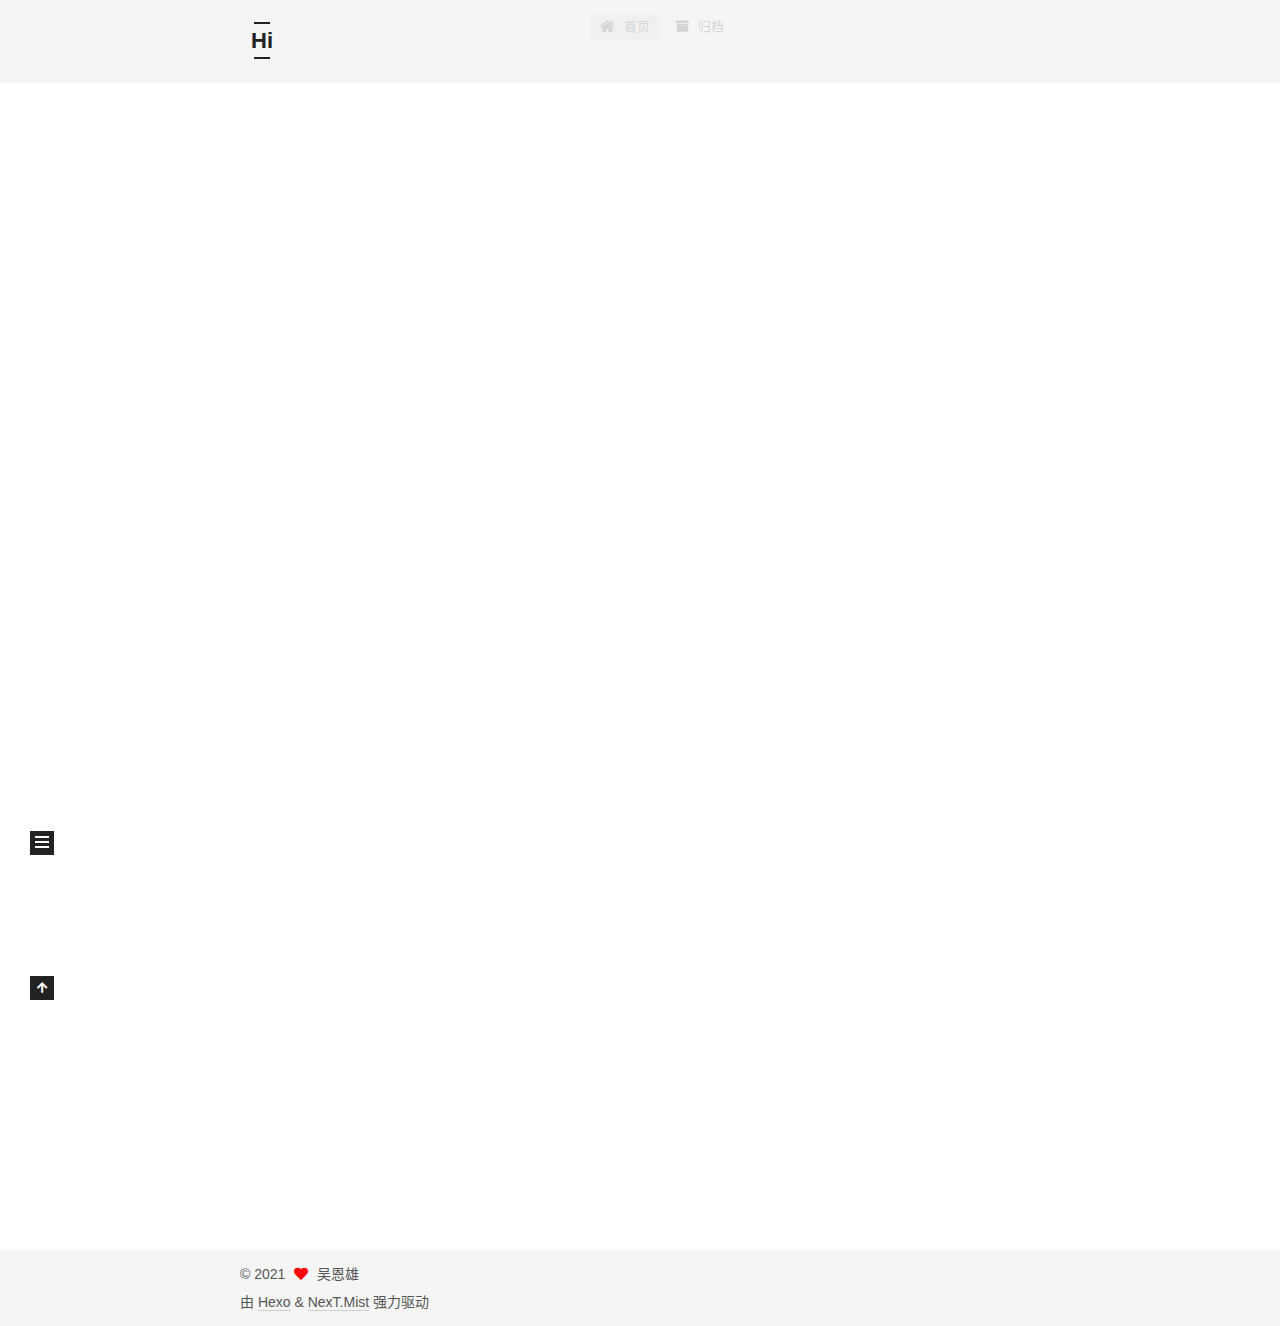
==== index.html @ 66b80289 "Site updated: 2021-07-13 22:13:10" ====
<!DOCTYPE html>
<html lang="zh-CN">
<head>
  <meta charset="UTF-8">
<meta name="viewport" content="width=device-width, initial-scale=1, maximum-scale=2">
<meta name="theme-color" content="#222">
<meta name="generator" content="Hexo 5.4.0">
  <link rel="apple-touch-icon" sizes="180x180" href="/images/apple-touch-icon-next.png">
  <link rel="icon" type="image/png" sizes="32x32" href="/images/favicon-32x32-next.png">
  <link rel="icon" type="image/png" sizes="16x16" href="/images/favicon-16x16-next.png">
  <link rel="mask-icon" href="/images/logo.svg" color="#222">

<link rel="stylesheet" href="/css/main.css">


<link rel="stylesheet" href="/lib/font-awesome/css/all.min.css">

<script id="hexo-configurations">
    var NexT = window.NexT || {};
    var CONFIG = {"hostname":"example.com","root":"/","scheme":"Mist","version":"7.8.0","exturl":false,"sidebar":{"position":"left","display":"post","padding":18,"offset":12,"onmobile":false},"copycode":{"enable":false,"show_result":false,"style":null},"back2top":{"enable":true,"sidebar":false,"scrollpercent":false},"bookmark":{"enable":false,"color":"#222","save":"auto"},"fancybox":false,"mediumzoom":false,"lazyload":false,"pangu":false,"comments":{"style":"tabs","active":null,"storage":true,"lazyload":false,"nav":null},"algolia":{"hits":{"per_page":10},"labels":{"input_placeholder":"Search for Posts","hits_empty":"We didn't find any results for the search: ${query}","hits_stats":"${hits} results found in ${time} ms"}},"localsearch":{"enable":false,"trigger":"auto","top_n_per_article":1,"unescape":false,"preload":false},"motion":{"enable":true,"async":false,"transition":{"post_block":"fadeIn","post_header":"slideDownIn","post_body":"slideDownIn","coll_header":"slideLeftIn","sidebar":"slideUpIn"}}};
  </script>

  <meta name="description" content="不要看得太远">
<meta property="og:type" content="website">
<meta property="og:title" content="Hi">
<meta property="og:url" content="http://example.com/index.html">
<meta property="og:site_name" content="Hi">
<meta property="og:description" content="不要看得太远">
<meta property="og:locale" content="zh_CN">
<meta property="article:author" content="吴恩雄">
<meta name="twitter:card" content="summary">

<link rel="canonical" href="http://example.com/">


<script id="page-configurations">
  // https://hexo.io/docs/variables.html
  CONFIG.page = {
    sidebar: "",
    isHome : true,
    isPost : false,
    lang   : 'zh-CN'
  };
</script>

  <title>Hi</title>
  






  <noscript>
  <style>
  .use-motion .brand,
  .use-motion .menu-item,
  .sidebar-inner,
  .use-motion .post-block,
  .use-motion .pagination,
  .use-motion .comments,
  .use-motion .post-header,
  .use-motion .post-body,
  .use-motion .collection-header { opacity: initial; }

  .use-motion .site-title,
  .use-motion .site-subtitle {
    opacity: initial;
    top: initial;
  }

  .use-motion .logo-line-before i { left: initial; }
  .use-motion .logo-line-after i { right: initial; }
  </style>
</noscript>

</head>

<body itemscope itemtype="http://schema.org/WebPage">
  <div class="container use-motion">
    <div class="headband"></div>

    <header class="header" itemscope itemtype="http://schema.org/WPHeader">
      <div class="header-inner"><div class="site-brand-container">
  <div class="site-nav-toggle">
    <div class="toggle" aria-label="切换导航栏">
      <span class="toggle-line toggle-line-first"></span>
      <span class="toggle-line toggle-line-middle"></span>
      <span class="toggle-line toggle-line-last"></span>
    </div>
  </div>

  <div class="site-meta">

    <a href="/" class="brand" rel="start">
      <span class="logo-line-before"><i></i></span>
      <h1 class="site-title">Hi</h1>
      <span class="logo-line-after"><i></i></span>
    </a>
  </div>

  <div class="site-nav-right">
    <div class="toggle popup-trigger">
    </div>
  </div>
</div>




<nav class="site-nav">
  <ul id="menu" class="main-menu menu">
        <li class="menu-item menu-item-home">

    <a href="/" rel="section"><i class="fa fa-home fa-fw"></i>首页</a>

  </li>
        <li class="menu-item menu-item-archives">

    <a href="/archives/" rel="section"><i class="fa fa-archive fa-fw"></i>归档</a>

  </li>
  </ul>
</nav>




</div>
    </header>

    
  <div class="back-to-top">
    <i class="fa fa-arrow-up"></i>
    <span>0%</span>
  </div>


    <main class="main">
      <div class="main-inner">
        <div class="content-wrap">
          

          <div class="content index posts-expand">
            
      
  
  
  <article itemscope itemtype="http://schema.org/Article" class="post-block" lang="zh-CN">
    <link itemprop="mainEntityOfPage" href="http://example.com/2021/07/13/hello-world/">

    <span hidden itemprop="author" itemscope itemtype="http://schema.org/Person">
      <meta itemprop="image" content="/images/avatar.gif">
      <meta itemprop="name" content="吴恩雄">
      <meta itemprop="description" content="不要看得太远">
    </span>

    <span hidden itemprop="publisher" itemscope itemtype="http://schema.org/Organization">
      <meta itemprop="name" content="Hi">
    </span>
      <header class="post-header">
        <h2 class="post-title" itemprop="name headline">
          
            <a href="/2021/07/13/hello-world/" class="post-title-link" itemprop="url">Hello World</a>
        </h2>

        <div class="post-meta">
            <span class="post-meta-item">
              <span class="post-meta-item-icon">
                <i class="far fa-calendar"></i>
              </span>
              <span class="post-meta-item-text">发表于</span>

              <time title="创建时间：2021-07-13 20:08:21" itemprop="dateCreated datePublished" datetime="2021-07-13T20:08:21+08:00">2021-07-13</time>
            </span>

          

        </div>
      </header>

    
    
    
    <div class="post-body" itemprop="articleBody">

      
          <p>Welcome to <a target="_blank" rel="noopener" href="https://hexo.io/">Hexo</a>! This is your very first post. Check <a target="_blank" rel="noopener" href="https://hexo.io/docs/">documentation</a> for more info. If you get any problems when using Hexo, you can find the answer in <a target="_blank" rel="noopener" href="https://hexo.io/docs/troubleshooting.html">troubleshooting</a> or you can ask me on <a target="_blank" rel="noopener" href="https://github.com/hexojs/hexo/issues">GitHub</a>.</p>
<h2 id="Quick-Start"><a href="#Quick-Start" class="headerlink" title="Quick Start"></a>Quick Start</h2><h3 id="Create-a-new-post"><a href="#Create-a-new-post" class="headerlink" title="Create a new post"></a>Create a new post</h3><figure class="highlight bash"><table><tr><td class="gutter"><pre><span class="line">1</span><br></pre></td><td class="code"><pre><span class="line">$ hexo new <span class="string">&quot;My New Post&quot;</span></span><br></pre></td></tr></table></figure>

<p>More info: <a target="_blank" rel="noopener" href="https://hexo.io/docs/writing.html">Writing</a></p>
<h3 id="Run-server"><a href="#Run-server" class="headerlink" title="Run server"></a>Run server</h3><figure class="highlight bash"><table><tr><td class="gutter"><pre><span class="line">1</span><br></pre></td><td class="code"><pre><span class="line">$ hexo server</span><br></pre></td></tr></table></figure>

<p>More info: <a target="_blank" rel="noopener" href="https://hexo.io/docs/server.html">Server</a></p>
<h3 id="Generate-static-files"><a href="#Generate-static-files" class="headerlink" title="Generate static files"></a>Generate static files</h3><figure class="highlight bash"><table><tr><td class="gutter"><pre><span class="line">1</span><br></pre></td><td class="code"><pre><span class="line">$ hexo generate</span><br></pre></td></tr></table></figure>

<p>More info: <a target="_blank" rel="noopener" href="https://hexo.io/docs/generating.html">Generating</a></p>
<h3 id="Deploy-to-remote-sites"><a href="#Deploy-to-remote-sites" class="headerlink" title="Deploy to remote sites"></a>Deploy to remote sites</h3><figure class="highlight bash"><table><tr><td class="gutter"><pre><span class="line">1</span><br></pre></td><td class="code"><pre><span class="line">$ hexo deploy</span><br></pre></td></tr></table></figure>

<p>More info: <a target="_blank" rel="noopener" href="https://hexo.io/docs/one-command-deployment.html">Deployment</a></p>

      
    </div>

    
    
    
      <footer class="post-footer">
        <div class="post-eof"></div>
      </footer>
  </article>
  
  
  


  



          </div>
          

<script>
  window.addEventListener('tabs:register', () => {
    let { activeClass } = CONFIG.comments;
    if (CONFIG.comments.storage) {
      activeClass = localStorage.getItem('comments_active') || activeClass;
    }
    if (activeClass) {
      let activeTab = document.querySelector(`a[href="#comment-${activeClass}"]`);
      if (activeTab) {
        activeTab.click();
      }
    }
  });
  if (CONFIG.comments.storage) {
    window.addEventListener('tabs:click', event => {
      if (!event.target.matches('.tabs-comment .tab-content .tab-pane')) return;
      let commentClass = event.target.classList[1];
      localStorage.setItem('comments_active', commentClass);
    });
  }
</script>

        </div>
          
  
  <div class="toggle sidebar-toggle">
    <span class="toggle-line toggle-line-first"></span>
    <span class="toggle-line toggle-line-middle"></span>
    <span class="toggle-line toggle-line-last"></span>
  </div>

  <aside class="sidebar">
    <div class="sidebar-inner">

      <ul class="sidebar-nav motion-element">
        <li class="sidebar-nav-toc">
          文章目录
        </li>
        <li class="sidebar-nav-overview">
          站点概览
        </li>
      </ul>

      <!--noindex-->
      <div class="post-toc-wrap sidebar-panel">
      </div>
      <!--/noindex-->

      <div class="site-overview-wrap sidebar-panel">
        <div class="site-author motion-element" itemprop="author" itemscope itemtype="http://schema.org/Person">
  <p class="site-author-name" itemprop="name">吴恩雄</p>
  <div class="site-description" itemprop="description">不要看得太远</div>
</div>
<div class="site-state-wrap motion-element">
  <nav class="site-state">
      <div class="site-state-item site-state-posts">
          <a href="/archives/">
        
          <span class="site-state-item-count">1</span>
          <span class="site-state-item-name">日志</span>
        </a>
      </div>
  </nav>
</div>



      </div>

    </div>
  </aside>
  <div id="sidebar-dimmer"></div>


      </div>
    </main>

    <footer class="footer">
      <div class="footer-inner">
        

        

<div class="copyright">
  
  &copy; 
  <span itemprop="copyrightYear">2021</span>
  <span class="with-love">
    <i class="fa fa-heart"></i>
  </span>
  <span class="author" itemprop="copyrightHolder">吴恩雄</span>
</div>
  <div class="powered-by">由 <a href="https://hexo.io/" class="theme-link" rel="noopener" target="_blank">Hexo</a> & <a href="https://mist.theme-next.org/" class="theme-link" rel="noopener" target="_blank">NexT.Mist</a> 强力驱动
  </div>

        








      </div>
    </footer>
  </div>

  
  <script src="/lib/anime.min.js"></script>
  <script src="/lib/velocity/velocity.min.js"></script>
  <script src="/lib/velocity/velocity.ui.min.js"></script>

<script src="/js/utils.js"></script>

<script src="/js/motion.js"></script>


<script src="/js/schemes/muse.js"></script>


<script src="/js/next-boot.js"></script>




  















  

  

</body>
</html>
---- css/main.css ----
:root {
  --body-bg-color: #fff;
  --content-bg-color: #f5f5f5;
  --card-bg-color: #f5f5f5;
  --text-color: #555;
  --blockquote-color: #666;
  --link-color: #555;
  --link-hover-color: #222;
  --brand-color: #222;
  --brand-hover-color: #222;
  --table-row-odd-bg-color: #f9f9f9;
  --table-row-hover-bg-color: #f5f5f5;
  --menu-item-bg-color: #ddd;
  --btn-default-bg: transparent;
  --btn-default-color: var(--link-color);
  --btn-default-border-color: var(--link-color);
  --btn-default-hover-bg: transparent;
  --btn-default-hover-color: var(--link-hover-color);
  --btn-default-hover-border-color: var(--link-hover-color);
}
html {
  line-height: 1.15; /* 1 */
  -webkit-text-size-adjust: 100%; /* 2 */
}
body {
  margin: 0;
}
main {
  display: block;
}
h1 {
  font-size: 2em;
  margin: 0.67em 0;
}
hr {
  box-sizing: content-box; /* 1 */
  height: 0; /* 1 */
  overflow: visible; /* 2 */
}
pre {
  font-family: monospace, monospace; /* 1 */
  font-size: 1em; /* 2 */
}
a {
  background: transparent;
}
abbr[title] {
  border-bottom: none; /* 1 */
  text-decoration: underline; /* 2 */
  text-decoration: underline dotted; /* 2 */
}
b,
strong {
  font-weight: bolder;
}
code,
kbd,
samp {
  font-family: monospace, monospace; /* 1 */
  font-size: 1em; /* 2 */
}
small {
  font-size: 80%;
}
sub,
sup {
  font-size: 75%;
  line-height: 0;
  position: relative;
  vertical-align: baseline;
}
sub {
  bottom: -0.25em;
}
sup {
  top: -0.5em;
}
img {
  border-style: none;
}
button,
input,
optgroup,
select,
textarea {
  font-family: inherit; /* 1 */
  font-size: 100%; /* 1 */
  line-height: 1.15; /* 1 */
  margin: 0; /* 2 */
}
button,
input {
/* 1 */
  overflow: visible;
}
button,
select {
/* 1 */
  text-transform: none;
}
button,
[type='button'],
[type='reset'],
[type='submit'] {
  -webkit-appearance: button;
}
button::-moz-focus-inner,
[type='button']::-moz-focus-inner,
[type='reset']::-moz-focus-inner,
[type='submit']::-moz-focus-inner {
  border-style: none;
  padding: 0;
}
button:-moz-focusring,
[type='button']:-moz-focusring,
[type='reset']:-moz-focusring,
[type='submit']:-moz-focusring {
  outline: 1px dotted ButtonText;
}
fieldset {
  padding: 0.35em 0.75em 0.625em;
}
legend {
  box-sizing: border-box; /* 1 */
  color: inherit; /* 2 */
  display: table; /* 1 */
  max-width: 100%; /* 1 */
  padding: 0; /* 3 */
  white-space: normal; /* 1 */
}
progress {
  vertical-align: baseline;
}
textarea {
  overflow: auto;
}
[type='checkbox'],
[type='radio'] {
  box-sizing: border-box; /* 1 */
  padding: 0; /* 2 */
}
[type='number']::-webkit-inner-spin-button,
[type='number']::-webkit-outer-spin-button {
  height: auto;
}
[type='search'] {
  outline-offset: -2px; /* 2 */
  -webkit-appearance: textfield; /* 1 */
}
[type='search']::-webkit-search-decoration {
  -webkit-appearance: none;
}
::-webkit-file-upload-button {
  font: inherit; /* 2 */
  -webkit-appearance: button; /* 1 */
}
details {
  display: block;
}
summary {
  display: list-item;
}
template {
  display: none;
}
[hidden] {
  display: none;
}
::selection {
  background: #262a30;
  color: #eee;
}
html,
body {
  height: 100%;
}
body {
  background: var(--body-bg-color);
  color: var(--text-color);
  font-family: 'Lato', "PingFang SC", "Microsoft YaHei", sans-serif;
  font-size: 1em;
  line-height: 2;
}
@media (max-width: 991px) {
  body {
    padding-left: 0 !important;
    padding-right: 0 !important;
  }
}
h1,
h2,
h3,
h4,
h5,
h6 {
  font-family: 'Lato', "PingFang SC", "Microsoft YaHei", sans-serif;
  font-weight: bold;
  line-height: 1.5;
  margin: 20px 0 15px;
}
h1 {
  font-size: 1.5em;
}
h2 {
  font-size: 1.375em;
}
h3 {
  font-size: 1.25em;
}
h4 {
  font-size: 1.125em;
}
h5 {
  font-size: 1em;
}
h6 {
  font-size: 0.875em;
}
p {
  margin: 0 0 20px 0;
}
a,
span.exturl {
  border-bottom: 1px solid #ccc;
  color: var(--link-color);
  outline: 0;
  text-decoration: none;
  overflow-wrap: break-word;
  word-wrap: break-word;
  cursor: pointer;
}
a:hover,
span.exturl:hover {
  border-bottom-color: var(--link-hover-color);
  color: var(--link-hover-color);
}
iframe,
img,
video {
  display: block;
  margin-left: auto;
  margin-right: auto;
  max-width: 100%;
}
hr {
  background-image: repeating-linear-gradient(-45deg, #ddd, #ddd 4px, transparent 4px, transparent 8px);
  border: 0;
  height: 3px;
  margin: 40px 0;
}
blockquote {
  border-left: 4px solid #ddd;
  color: var(--blockquote-color);
  margin: 0;
  padding: 0 15px;
}
blockquote cite::before {
  content: '-';
  padding: 0 5px;
}
dt {
  font-weight: bold;
}
dd {
  margin: 0;
  padding: 0;
}
kbd {
  background-color: #f5f5f5;
  background-image: linear-gradient(#eee, #fff, #eee);
  border: 1px solid #ccc;
  border-radius: 0.2em;
  box-shadow: 0.1em 0.1em 0.2em rgba(0,0,0,0.1);
  color: #555;
  font-family: inherit;
  padding: 0.1em 0.3em;
  white-space: nowrap;
}
.table-container {
  overflow: auto;
}
table {
  border-collapse: collapse;
  border-spacing: 0;
  font-size: 0.875em;
  margin: 0 0 20px 0;
  width: 100%;
}
tbody tr:nth-of-type(odd) {
  background: var(--table-row-odd-bg-color);
}
tbody tr:hover {
  background: var(--table-row-hover-bg-color);
}
caption,
th,
td {
  font-weight: normal;
  padding: 8px;
  vertical-align: middle;
}
th,
td {
  border: 1px solid #ddd;
  border-bottom: 3px solid #ddd;
}
th {
  font-weight: 700;
  padding-bottom: 10px;
}
td {
  border-bottom-width: 1px;
}
.btn {
  background: var(--btn-default-bg);
  border: 2px solid var(--btn-default-border-color);
  border-radius: 0;
  color: var(--btn-default-color);
  display: inline-block;
  font-size: 0.875em;
  line-height: 2;
  padding: 0 20px;
  text-decoration: none;
  transition-property: background-color;
  transition-delay: 0s;
  transition-duration: 0.2s;
  transition-timing-function: ease-in-out;
}
.btn:hover {
  background: var(--btn-default-hover-bg);
  border-color: var(--btn-default-hover-border-color);
  color: var(--btn-default-hover-color);
}
.btn + .btn {
  margin: 0 0 8px 8px;
}
.btn .fa-fw {
  text-align: left;
  width: 1.285714285714286em;
}
.toggle {
  line-height: 0;
}
.toggle .toggle-line {
  background: #fff;
  display: inline-block;
  height: 2px;
  left: 0;
  position: relative;
  top: 0;
  transition: all 0.4s;
  vertical-align: top;
  width: 100%;
}
.toggle .toggle-line:not(:first-child) {
  margin-top: 3px;
}
.toggle.toggle-arrow .toggle-line-first {
  left: 50%;
  top: 2px;
  transform: rotate(45deg);
  width: 50%;
}
.toggle.toggle-arrow .toggle-line-middle {
  left: 2px;
  width: 90%;
}
.toggle.toggle-arrow .toggle-line-last {
  left: 50%;
  top: -2px;
  transform: rotate(-45deg);
  width: 50%;
}
.toggle.toggle-close .toggle-line-first {
  transform: rotate(-45deg);
  top: 5px;
}
.toggle.toggle-close .toggle-line-middle {
  opacity: 0;
}
.toggle.toggle-close .toggle-line-last {
  transform: rotate(45deg);
  top: -5px;
}
.highlight,
pre {
  background: #f7f7f7;
  color: #4d4d4c;
  line-height: 1.6;
  margin: 0 auto 20px;
}
pre,
code {
  font-family: consolas, Menlo, monospace, "PingFang SC", "Microsoft YaHei";
}
code {
  background: #eee;
  border-radius: 3px;
  color: #555;
  padding: 2px 4px;
  overflow-wrap: break-word;
  word-wrap: break-word;
}
.highlight *::selection {
  background: #d6d6d6;
}
.highlight pre {
  border: 0;
  margin: 0;
  padding: 10px 0;
}
.highlight table {
  border: 0;
  margin: 0;
  width: auto;
}
.highlight td {
  border: 0;
  padding: 0;
}
.highlight figcaption {
  background: #eff2f3;
  color: #4d4d4c;
  display: flex;
  font-size: 0.875em;
  justify-content: space-between;
  line-height: 1.2;
  padding: 0.5em;
}
.highlight figcaption a {
  color: #4d4d4c;
}
.highlight figcaption a:hover {
  border-bottom-color: #4d4d4c;
}
.highlight .gutter {
  -moz-user-select: none;
  -ms-user-select: none;
  -webkit-user-select: none;
  user-select: none;
}
.highlight .gutter pre {
  background: #eff2f3;
  color: #869194;
  padding-left: 10px;
  padding-right: 10px;
  text-align: right;
}
.highlight .code pre {
  background: #f7f7f7;
  padding-left: 10px;
  width: 100%;
}
.gist table {
  width: auto;
}
.gist table td {
  border: 0;
}
pre {
  overflow: auto;
  padding: 10px;
}
pre code {
  background: none;
  color: #4d4d4c;
  font-size: 0.875em;
  padding: 0;
  text-shadow: none;
}
pre .deletion {
  background: #fdd;
}
pre .addition {
  background: #dfd;
}
pre .meta {
  color: #eab700;
  -moz-user-select: none;
  -ms-user-select: none;
  -webkit-user-select: none;
  user-select: none;
}
pre .comment {
  color: #8e908c;
}
pre .variable,
pre .attribute,
pre .tag,
pre .name,
pre .regexp,
pre .ruby .constant,
pre .xml .tag .title,
pre .xml .pi,
pre .xml .doctype,
pre .html .doctype,
pre .css .id,
pre .css .class,
pre .css .pseudo {
  color: #c82829;
}
pre .number,
pre .preprocessor,
pre .built_in,
pre .builtin-name,
pre .literal,
pre .params,
pre .constant,
pre .command {
  color: #f5871f;
}
pre .ruby .class .title,
pre .css .rules .attribute,
pre .string,
pre .symbol,
pre .value,
pre .inheritance,
pre .header,
pre .ruby .symbol,
pre .xml .cdata,
pre .special,
pre .formula {
  color: #718c00;
}
pre .title,
pre .css .hexcolor {
  color: #3e999f;
}
pre .function,
pre .python .decorator,
pre .python .title,
pre .ruby .function .title,
pre .ruby .title .keyword,
pre .perl .sub,
pre .javascript .title,
pre .coffeescript .title {
  color: #4271ae;
}
pre .keyword,
pre .javascript .function {
  color: #8959a8;
}
.blockquote-center {
  border-left: none;
  margin: 40px 0;
  padding: 0;
  position: relative;
  text-align: center;
}
.blockquote-center .fa {
  display: block;
  opacity: 0.6;
  position: absolute;
  width: 100%;
}
.blockquote-center .fa-quote-left {
  border-top: 1px solid #ccc;
  text-align: left;
  top: -20px;
}
.blockquote-center .fa-quote-right {
  border-bottom: 1px solid #ccc;
  text-align: right;
  bottom: -20px;
}
.blockquote-center p,
.blockquote-center div {
  text-align: center;
}
.post-body .group-picture img {
  margin: 0 auto;
  padding: 0 3px;
}
.group-picture-row {
  margin-bottom: 6px;
  overflow: hidden;
}
.group-picture-column {
  float: left;
  margin-bottom: 10px;
}
.post-body .label {
  color: #555;
  display: inline;
  padding: 0 2px;
}
.post-body .label.default {
  background: #f0f0f0;
}
.post-body .label.primary {
  background: #efe6f7;
}
.post-body .label.info {
  background: #e5f2f8;
}
.post-body .label.success {
  background: #e7f4e9;
}
.post-body .label.warning {
  background: #fcf6e1;
}
.post-body .label.danger {
  background: #fae8eb;
}
.post-body .tabs {
  margin-bottom: 20px;
}
.post-body .tabs,
.tabs-comment {
  display: block;
  padding-top: 10px;
  position: relative;
}
.post-body .tabs ul.nav-tabs,
.tabs-comment ul.nav-tabs {
  display: flex;
  flex-wrap: wrap;
  margin: 0;
  margin-bottom: -1px;
  padding: 0;
}
@media (max-width: 413px) {
  .post-body .tabs ul.nav-tabs,
  .tabs-comment ul.nav-tabs {
    display: block;
    margin-bottom: 5px;
  }
}
.post-body .tabs ul.nav-tabs li.tab,
.tabs-comment ul.nav-tabs li.tab {
  border-bottom: 1px solid #ddd;
  border-left: 1px solid transparent;
  border-right: 1px solid transparent;
  border-top: 3px solid transparent;
  flex-grow: 1;
  list-style-type: none;
  border-radius: 0 0 0 0;
}
@media (max-width: 413px) {
  .post-body .tabs ul.nav-tabs li.tab,
  .tabs-comment ul.nav-tabs li.tab {
    border-bottom: 1px solid transparent;
    border-left: 3px solid transparent;
    border-right: 1px solid transparent;
    border-top: 1px solid transparent;
  }
}
@media (max-width: 413px) {
  .post-body .tabs ul.nav-tabs li.tab,
  .tabs-comment ul.nav-tabs li.tab {
    border-radius: 0;
  }
}
.post-body .tabs ul.nav-tabs li.tab a,
.tabs-comment ul.nav-tabs li.tab a {
  border-bottom: initial;
  display: block;
  line-height: 1.8;
  outline: 0;
  padding: 0.25em 0.75em;
  text-align: center;
  transition-delay: 0s;
  transition-duration: 0.2s;
  transition-timing-function: ease-out;
}
.post-body .tabs ul.nav-tabs li.tab a i,
.tabs-comment ul.nav-tabs li.tab a i {
  width: 1.285714285714286em;
}
.post-body .tabs ul.nav-tabs li.tab.active,
.tabs-comment ul.nav-tabs li.tab.active {
  border-bottom: 1px solid transparent;
  border-left: 1px solid #ddd;
  border-right: 1px solid #ddd;
  border-top: 3px solid #fc6423;
}
@media (max-width: 413px) {
  .post-body .tabs ul.nav-tabs li.tab.active,
  .tabs-comment ul.nav-tabs li.tab.active {
    border-bottom: 1px solid #ddd;
    border-left: 3px solid #fc6423;
    border-right: 1px solid #ddd;
    border-top: 1px solid #ddd;
  }
}
.post-body .tabs ul.nav-tabs li.tab.active a,
.tabs-comment ul.nav-tabs li.tab.active a {
  color: var(--link-color);
  cursor: default;
}
.post-body .tabs .tab-content .tab-pane,
.tabs-comment .tab-content .tab-pane {
  border: 1px solid #ddd;
  border-top: 0;
  padding: 20px 20px 0 20px;
  border-radius: 0;
}
.post-body .tabs .tab-content .tab-pane:not(.active),
.tabs-comment .tab-content .tab-pane:not(.active) {
  display: none;
}
.post-body .tabs .tab-content .tab-pane.active,
.tabs-comment .tab-content .tab-pane.active {
  display: block;
}
.post-body .tabs .tab-content .tab-pane.active:nth-of-type(1),
.tabs-comment .tab-content .tab-pane.active:nth-of-type(1) {
  border-radius: 0 0 0 0;
}
@media (max-width: 413px) {
  .post-body .tabs .tab-content .tab-pane.active:nth-of-type(1),
  .tabs-comment .tab-content .tab-pane.active:nth-of-type(1) {
    border-radius: 0;
  }
}
.post-body .note {
  border-radius: 3px;
  margin-bottom: 20px;
  padding: 1em;
  position: relative;
  border: 1px solid #eee;
  border-left-width: 5px;
}
.post-body .note h2,
.post-body .note h3,
.post-body .note h4,
.post-body .note h5,
.post-body .note h6 {
  margin-top: 0;
  border-bottom: initial;
  margin-bottom: 0;
  padding-top: 0;
}
.post-body .note p:first-child,
.post-body .note ul:first-child,
.post-body .note ol:first-child,
.post-body .note table:first-child,
.post-body .note pre:first-child,
.post-body .note blockquote:first-child,
.post-body .note img:first-child {
  margin-top: 0;
}
.post-body .note p:last-child,
.post-body .note ul:last-child,
.post-body .note ol:last-child,
.post-body .note table:last-child,
.post-body .note pre:last-child,
.post-body .note blockquote:last-child,
.post-body .note img:last-child {
  margin-bottom: 0;
}
.post-body .note.default {
  border-left-color: #777;
}
.post-body .note.default h2,
.post-body .note.default h3,
.post-body .note.default h4,
.post-body .note.default h5,
.post-body .note.default h6 {
  color: #777;
}
.post-body .note.primary {
  border-left-color: #6f42c1;
}
.post-body .note.primary h2,
.post-body .note.primary h3,
.post-body .note.primary h4,
.post-body .note.primary h5,
.post-body .note.primary h6 {
  color: #6f42c1;
}
.post-body .note.info {
  border-left-color: #428bca;
}
.post-body .note.info h2,
.post-body .note.info h3,
.post-body .note.info h4,
.post-body .note.info h5,
.post-body .note.info h6 {
  color: #428bca;
}
.post-body .note.success {
  border-left-color: #5cb85c;
}
.post-body .note.success h2,
.post-body .note.success h3,
.post-body .note.success h4,
.post-body .note.success h5,
.post-body .note.success h6 {
  color: #5cb85c;
}
.post-body .note.warning {
  border-left-color: #f0ad4e;
}
.post-body .note.warning h2,
.post-body .note.warning h3,
.post-body .note.warning h4,
.post-body .note.warning h5,
.post-body .note.warning h6 {
  color: #f0ad4e;
}
.post-body .note.danger {
  border-left-color: #d9534f;
}
.post-body .note.danger h2,
.post-body .note.danger h3,
.post-body .note.danger h4,
.post-body .note.danger h5,
.post-body .note.danger h6 {
  color: #d9534f;
}
.pagination .prev,
.pagination .next,
.pagination .page-number,
.pagination .space {
  display: inline-block;
  margin: 0 10px;
  padding: 0 11px;
  position: relative;
  top: -1px;
}
@media (max-width: 767px) {
  .pagination .prev,
  .pagination .next,
  .pagination .page-number,
  .pagination .space {
    margin: 0 5px;
  }
}
.pagination {
  border-top: 1px solid #eee;
  margin: 120px 0 0;
  text-align: center;
}
.pagination .prev,
.pagination .next,
.pagination .page-number {
  border-bottom: 0;
  border-top: 1px solid #eee;
  transition-property: border-color;
  transition-delay: 0s;
  transition-duration: 0.2s;
  transition-timing-function: ease-in-out;
}
.pagination .prev:hover,
.pagination .next:hover,
.pagination .page-number:hover {
  border-top-color: #222;
}
.pagination .space {
  margin: 0;
  padding: 0;
}
.pagination .prev {
  margin-left: 0;
}
.pagination .next {
  margin-right: 0;
}
.pagination .page-number.current {
  background: #ccc;
  border-top-color: #ccc;
  color: #fff;
}
@media (max-width: 767px) {
  .pagination {
    border-top: none;
  }
  .pagination .prev,
  .pagination .next,
  .pagination .page-number {
    border-bottom: 1px solid #eee;
    border-top: 0;
    margin-bottom: 10px;
    padding: 0 10px;
  }
  .pagination .prev:hover,
  .pagination .next:hover,
  .pagination .page-number:hover {
    border-bottom-color: #222;
  }
}
.comments {
  margin-top: 60px;
  overflow: hidden;
}
.comment-button-group {
  display: flex;
  flex-wrap: wrap-reverse;
  justify-content: center;
  margin: 1em 0;
}
.comment-button-group .comment-button {
  margin: 0.1em 0.2em;
}
.comment-button-group .comment-button.active {
  background: var(--btn-default-hover-bg);
  border-color: var(--btn-default-hover-border-color);
  color: var(--btn-default-hover-color);
}
.comment-position {
  display: none;
}
.comment-position.active {
  display: block;
}
.tabs-comment {
  background: var(--content-bg-color);
  margin-top: 4em;
  padding-top: 0;
}
.tabs-comment .comments {
  border: 0;
  box-shadow: none;
  margin-top: 0;
  padding-top: 0;
}
.container {
  min-height: 100%;
  position: relative;
}
.main-inner {
  margin: 0 auto;
  width: 700px;
}
@media (min-width: 1200px) {
  .main-inner {
    width: 800px;
  }
}
@media (min-width: 1600px) {
  .main-inner {
    width: 900px;
  }
}
@media (max-width: 767px) {
  .content-wrap {
    padding: 0 20px;
  }
}
.header {
  background: transparent;
}
.header-inner {
  margin: 0 auto;
  width: 700px;
}
@media (min-width: 1200px) {
  .header-inner {
    width: 800px;
  }
}
@media (min-width: 1600px) {
  .header-inner {
    width: 900px;
  }
}
.site-brand-container {
  display: flex;
  flex-shrink: 0;
  padding: 0 10px;
}
.headband {
  background: #222;
  height: 3px;
}
.site-meta {
  flex-grow: 1;
  text-align: left;
}
@media (max-width: 767px) {
  .site-meta {
    text-align: center;
  }
}
.brand {
  border-bottom: none;
  color: var(--brand-color);
  display: inline-block;
  line-height: 1.375em;
  padding: 0 40px;
  position: relative;
}
.brand:hover {
  color: var(--brand-hover-color);
}
.site-title {
  font-family: 'Lato', "PingFang SC", "Microsoft YaHei", sans-serif;
  font-size: 1.375em;
  font-weight: normal;
  margin: 0;
}
.site-subtitle {
  color: #999;
  font-size: 0.8125em;
  margin: 10px 0;
}
.use-motion .brand {
  opacity: 0;
}
.use-motion .site-title,
.use-motion .site-subtitle,
.use-motion .custom-logo-image {
  opacity: 0;
  position: relative;
  top: -10px;
}
.site-nav-toggle,
.site-nav-right {
  display: none;
}
@media (max-width: 767px) {
  .site-nav-toggle,
  .site-nav-right {
    display: flex;
    flex-direction: column;
    justify-content: center;
  }
}
.site-nav-toggle .toggle,
.site-nav-right .toggle {
  color: var(--text-color);
  padding: 10px;
  width: 22px;
}
.site-nav-toggle .toggle .toggle-line,
.site-nav-right .toggle .toggle-line {
  background: var(--text-color);
  border-radius: 1px;
}
.site-nav {
  display: block;
}
@media (max-width: 767px) {
  .site-nav {
    clear: both;
    display: none;
  }
}
.site-nav.site-nav-on {
  display: block;
}
.menu {
  margin-top: 20px;
  padding-left: 0;
  text-align: center;
}
.menu-item {
  display: inline-block;
  list-style: none;
  margin: 0 10px;
}
@media (max-width: 767px) {
  .menu-item {
    display: block;
    margin-top: 10px;
  }
  .menu-item.menu-item-search {
    display: none;
  }
}
.menu-item a,
.menu-item span.exturl {
  border-bottom: 0;
  display: block;
  font-size: 0.8125em;
  transition-property: border-color;
  transition-delay: 0s;
  transition-duration: 0.2s;
  transition-timing-function: ease-in-out;
}
@media (hover: none) {
  .menu-item a:hover,
  .menu-item span.exturl:hover {
    border-bottom-color: transparent !important;
  }
}
.menu-item .fa,
.menu-item .fab,
.menu-item .far,
.menu-item .fas {
  margin-right: 8px;
}
.menu-item .badge {
  display: inline-block;
  font-weight: bold;
  line-height: 1;
  margin-left: 0.35em;
  margin-top: 0.35em;
  text-align: center;
  white-space: nowrap;
}
@media (max-width: 767px) {
  .menu-item .badge {
    float: right;
    margin-left: 0;
  }
}
.menu-item-active a,
.menu .menu-item a:hover,
.menu .menu-item span.exturl:hover {
  background: var(--menu-item-bg-color);
}
.use-motion .menu-item {
  opacity: 0;
}
.sidebar {
  background: #222;
  bottom: 0;
  box-shadow: inset 0 2px 6px #000;
  position: fixed;
  top: 0;
}
@media (max-width: 991px) {
  .sidebar {
    display: none;
  }
}
.sidebar-inner {
  color: #999;
  padding: 18px 10px;
  text-align: center;
}
.cc-license {
  margin-top: 10px;
  text-align: center;
}
.cc-license .cc-opacity {
  border-bottom: none;
  opacity: 0.7;
}
.cc-license .cc-opacity:hover {
  opacity: 0.9;
}
.cc-license img {
  display: inline-block;
}
.site-author-image {
  border: 2px solid #333;
  display: block;
  margin: 0 auto;
  max-width: 96px;
  padding: 2px;
}
.site-author-name {
  color: #f5f5f5;
  font-weight: normal;
  margin: 5px 0 0;
  text-align: center;
}
.site-description {
  color: #999;
  font-size: 1em;
  margin-top: 5px;
  text-align: center;
}
.links-of-author {
  margin-top: 15px;
}
.links-of-author a,
.links-of-author span.exturl {
  border-bottom-color: #555;
  display: inline-block;
  font-size: 0.8125em;
  margin-bottom: 10px;
  margin-right: 10px;
  vertical-align: middle;
}
.links-of-author a::before,
.links-of-author span.exturl::before {
  background: #f51b66;
  border-radius: 50%;
  content: ' ';
  display: inline-block;
  height: 4px;
  margin-right: 3px;
  vertical-align: middle;
  width: 4px;
}
.sidebar-button {
  margin-top: 15px;
}
.sidebar-button a {
  border: 1px solid #fc6423;
  border-radius: 4px;
  color: #fc6423;
  display: inline-block;
  padding: 0 15px;
}
.sidebar-button a .fa,
.sidebar-button a .fab,
.sidebar-button a .far,
.sidebar-button a .fas {
  margin-right: 5px;
}
.sidebar-button a:hover {
  background: #fc6423;
  border: 1px solid #fc6423;
  color: #fff;
}
.sidebar-button a:hover .fa,
.sidebar-button a:hover .fab,
.sidebar-button a:hover .far,
.sidebar-button a:hover .fas {
  color: #fff;
}
.links-of-blogroll {
  font-size: 0.8125em;
  margin-top: 10px;
}
.links-of-blogroll-title {
  font-size: 0.875em;
  font-weight: 600;
  margin-top: 0;
}
.links-of-blogroll-list {
  list-style: none;
  margin: 0;
  padding: 0;
}
#sidebar-dimmer {
  display: none;
}
@media (max-width: 767px) {
  #sidebar-dimmer {
    background: #000;
    display: block;
    height: 100%;
    left: 100%;
    opacity: 0;
    position: fixed;
    top: 0;
    width: 100%;
    z-index: 1100;
  }
  .sidebar-active + #sidebar-dimmer {
    opacity: 0.7;
    transform: translateX(-100%);
    transition: opacity 0.5s;
  }
}
.sidebar-nav {
  margin: 0;
  padding-bottom: 20px;
  padding-left: 0;
}
.sidebar-nav li {
  border-bottom: 1px solid transparent;
  color: #666;
  cursor: pointer;
  display: inline-block;
  font-size: 0.875em;
}
.sidebar-nav li.sidebar-nav-overview {
  margin-left: 10px;
}
.sidebar-nav li:hover {
  color: #f5f5f5;
}
.sidebar-nav .sidebar-nav-active {
  border-bottom-color: #87daff;
  color: #87daff;
}
.sidebar-nav .sidebar-nav-active:hover {
  color: #87daff;
}
.sidebar-panel {
  display: none;
  overflow-x: hidden;
  overflow-y: auto;
}
.sidebar-panel-active {
  display: block;
}
.sidebar-toggle {
  background: #222;
  bottom: 45px;
  cursor: pointer;
  height: 14px;
  left: 30px;
  padding: 5px;
  position: fixed;
  width: 14px;
  z-index: 1300;
}
@media (max-width: 991px) {
  .sidebar-toggle {
    left: 20px;
    opacity: 0.8;
    display: none;
  }
}
.sidebar-toggle:hover .toggle-line {
  background: #87daff;
}
.post-toc {
  font-size: 0.875em;
}
.post-toc ol {
  list-style: none;
  margin: 0;
  padding: 0 2px 5px 10px;
  text-align: left;
}
.post-toc ol > ol {
  padding-left: 0;
}
.post-toc ol a {
  transition-property: all;
  transition-delay: 0s;
  transition-duration: 0.2s;
  transition-timing-function: ease-in-out;
}
.post-toc .nav-item {
  line-height: 1.8;
  overflow: hidden;
  text-overflow: ellipsis;
  white-space: nowrap;
}
.post-toc .nav .nav-child {
  display: none;
}
.post-toc .nav .active > .nav-child {
  display: block;
}
.post-toc .nav .active-current > .nav-child {
  display: block;
}
.post-toc .nav .active-current > .nav-child > .nav-item {
  display: block;
}
.post-toc .nav .active > a {
  border-bottom-color: #87daff;
  color: #87daff;
}
.post-toc .nav .active-current > a {
  color: #87daff;
}
.post-toc .nav .active-current > a:hover {
  color: #87daff;
}
.site-state {
  display: flex;
  justify-content: center;
  line-height: 1.4;
  margin-top: 10px;
  overflow: hidden;
  text-align: center;
  white-space: nowrap;
}
.site-state-item {
  padding: 0 15px;
}
.site-state-item:not(:first-child) {
  border-left: 1px solid #333;
}
.site-state-item a {
  border-bottom: none;
}
.site-state-item-count {
  display: block;
  font-size: 1.25em;
  font-weight: 600;
  text-align: center;
}
.site-state-item-name {
  color: inherit;
  font-size: 0.875em;
}
.footer {
  color: #999;
  font-size: 0.875em;
  padding: 20px 0;
}
.footer.footer-fixed {
  bottom: 0;
  left: 0;
  position: absolute;
  right: 0;
}
.footer-inner {
  box-sizing: border-box;
  margin: 0 auto;
  text-align: center;
  width: 700px;
}
@media (min-width: 1200px) {
  .footer-inner {
    width: 800px;
  }
}
@media (min-width: 1600px) {
  .footer-inner {
    width: 900px;
  }
}
.languages {
  display: inline-block;
  font-size: 1.125em;
  position: relative;
}
.languages .lang-select-label span {
  margin: 0 0.5em;
}
.languages .lang-select {
  height: 100%;
  left: 0;
  opacity: 0;
  position: absolute;
  top: 0;
  width: 100%;
}
.with-love {
  color: #ff0000;
  display: inline-block;
  margin: 0 5px;
}
.powered-by,
.theme-info {
  display: inline-block;
}
@-moz-keyframes iconAnimate {
  0%, 100% {
    transform: scale(1);
  }
  10%, 30% {
    transform: scale(0.9);
  }
  20%, 40%, 60%, 80% {
    transform: scale(1.1);
  }
  50%, 70% {
    transform: scale(1.1);
  }
}
@-webkit-keyframes iconAnimate {
  0%, 100% {
    transform: scale(1);
  }
  10%, 30% {
    transform: scale(0.9);
  }
  20%, 40%, 60%, 80% {
    transform: scale(1.1);
  }
  50%, 70% {
    transform: scale(1.1);
  }
}
@-o-keyframes iconAnimate {
  0%, 100% {
    transform: scale(1);
  }
  10%, 30% {
    transform: scale(0.9);
  }
  20%, 40%, 60%, 80% {
    transform: scale(1.1);
  }
  50%, 70% {
    transform: scale(1.1);
  }
}
@keyframes iconAnimate {
  0%, 100% {
    transform: scale(1);
  }
  10%, 30% {
    transform: scale(0.9);
  }
  20%, 40%, 60%, 80% {
    transform: scale(1.1);
  }
  50%, 70% {
    transform: scale(1.1);
  }
}
.back-to-top {
  font-size: 12px;
  text-align: center;
  transition-delay: 0s;
  transition-duration: 0.2s;
  transition-timing-function: ease-in-out;
}
.back-to-top {
  background: #222;
  bottom: -100px;
  box-sizing: border-box;
  color: #fff;
  cursor: pointer;
  left: 30px;
  opacity: 1;
  padding: 0 6px;
  position: fixed;
  transition-property: bottom;
  z-index: 1300;
  width: 24px;
}
.back-to-top span {
  display: none;
}
.back-to-top:hover {
  color: #87daff;
}
.back-to-top.back-to-top-on {
  bottom: 19px;
}
@media (max-width: 991px) {
  .back-to-top {
    left: 20px;
    opacity: 0.8;
  }
}
.post-body {
  font-family: 'Lato', "PingFang SC", "Microsoft YaHei", sans-serif;
  overflow-wrap: break-word;
  word-wrap: break-word;
}
@media (min-width: 1200px) {
  .post-body {
    font-size: 1.125em;
  }
}
.post-body .exturl .fa {
  font-size: 0.875em;
  margin-left: 4px;
}
.post-body .image-caption,
.post-body .figure .caption {
  color: #999;
  font-size: 0.875em;
  font-weight: bold;
  line-height: 1;
  margin: -20px auto 15px;
  text-align: center;
}
.post-sticky-flag {
  display: inline-block;
  transform: rotate(30deg);
}
.post-button {
  margin-top: 40px;
  text-align: center;
}
.use-motion .post-block,
.use-motion .pagination,
.use-motion .comments {
  opacity: 0;
}
.use-motion .post-header {
  opacity: 0;
}
.use-motion .post-body {
  opacity: 0;
}
.use-motion .collection-header {
  opacity: 0;
}
.posts-collapse {
  margin-left: 35px;
  position: relative;
}
@media (max-width: 767px) {
  .posts-collapse {
    margin-left: 0px;
    margin-right: 0px;
  }
}
.posts-collapse .collection-title {
  font-size: 1.125em;
  position: relative;
}
.posts-collapse .collection-title::before {
  background: #999;
  border: 1px solid #fff;
  border-radius: 50%;
  content: ' ';
  height: 10px;
  left: 0;
  margin-left: -6px;
  margin-top: -4px;
  position: absolute;
  top: 50%;
  width: 10px;
}
.posts-collapse .collection-year {
  font-size: 1.5em;
  font-weight: bold;
  margin: 60px 0;
  position: relative;
}
.posts-collapse .collection-year::before {
  background: #bbb;
  border-radius: 50%;
  content: ' ';
  height: 8px;
  left: 0;
  margin-left: -4px;
  margin-top: -4px;
  position: absolute;
  top: 50%;
  width: 8px;
}
.posts-collapse .collection-header {
  display: block;
  margin: 0 0 0 20px;
}
.posts-collapse .collection-header small {
  color: #bbb;
  margin-left: 5px;
}
.posts-collapse .post-header {
  border-bottom: 1px dashed #ccc;
  margin: 30px 0;
  padding-left: 15px;
  position: relative;
  transition-property: border;
  transition-delay: 0s;
  transition-duration: 0.2s;
  transition-timing-function: ease-in-out;
}
.posts-collapse .post-header::before {
  background: #bbb;
  border: 1px solid #fff;
  border-radius: 50%;
  content: ' ';
  height: 6px;
  left: 0;
  margin-left: -4px;
  position: absolute;
  top: 0.75em;
  transition-property: background;
  width: 6px;
  transition-delay: 0s;
  transition-duration: 0.2s;
  transition-timing-function: ease-in-out;
}
.posts-collapse .post-header:hover {
  border-bottom-color: #666;
}
.posts-collapse .post-header:hover::before {
  background: #222;
}
.posts-collapse .post-meta {
  display: inline;
  font-size: 0.75em;
  margin-right: 10px;
}
.posts-collapse .post-title {
  display: inline;
}
.posts-collapse .post-title a,
.posts-collapse .post-title span.exturl {
  border-bottom: none;
  color: var(--link-color);
}
.posts-collapse .post-title .fa-external-link-alt {
  font-size: 0.875em;
  margin-left: 5px;
}
.posts-collapse::before {
  background: #f5f5f5;
  content: ' ';
  height: 100%;
  left: 0;
  margin-left: -2px;
  position: absolute;
  top: 1.25em;
  width: 4px;
}
.post-eof {
  background: #ccc;
  height: 1px;
  margin: 80px auto 60px;
  text-align: center;
  width: 8%;
}
.post-block:last-of-type .post-eof {
  display: none;
}
.content {
  padding-top: 40px;
}
@media (min-width: 992px) {
  .post-body {
    text-align: justify;
  }
}
@media (max-width: 991px) {
  .post-body {
    text-align: justify;
  }
}
.post-body h1,
.post-body h2,
.post-body h3,
.post-body h4,
.post-body h5,
.post-body h6 {
  padding-top: 10px;
}
.post-body h1 .header-anchor,
.post-body h2 .header-anchor,
.post-body h3 .header-anchor,
.post-body h4 .header-anchor,
.post-body h5 .header-anchor,
.post-body h6 .header-anchor {
  border-bottom-style: none;
  color: #ccc;
  float: right;
  margin-left: 10px;
  visibility: hidden;
}
.post-body h1 .header-anchor:hover,
.post-body h2 .header-anchor:hover,
.post-body h3 .header-anchor:hover,
.post-body h4 .header-anchor:hover,
.post-body h5 .header-anchor:hover,
.post-body h6 .header-anchor:hover {
  color: inherit;
}
.post-body h1:hover .header-anchor,
.post-body h2:hover .header-anchor,
.post-body h3:hover .header-anchor,
.post-body h4:hover .header-anchor,
.post-body h5:hover .header-anchor,
.post-body h6:hover .header-anchor {
  visibility: visible;
}
.post-body iframe,
.post-body img,
.post-body video {
  margin-bottom: 20px;
}
.post-body .video-container {
  height: 0;
  margin-bottom: 20px;
  overflow: hidden;
  padding-top: 75%;
  position: relative;
  width: 100%;
}
.post-body .video-container iframe,
.post-body .video-container object,
.post-body .video-container embed {
  height: 100%;
  left: 0;
  margin: 0;
  position: absolute;
  top: 0;
  width: 100%;
}
.post-gallery {
  align-items: center;
  display: grid;
  grid-gap: 10px;
  grid-template-columns: 1fr 1fr 1fr;
  margin-bottom: 20px;
}
@media (max-width: 767px) {
  .post-gallery {
    grid-template-columns: 1fr 1fr;
  }
}
.post-gallery a {
  border: 0;
}
.post-gallery img {
  margin: 0;
}
.posts-expand .post-header {
  font-size: 1.125em;
}
.posts-expand .post-title {
  font-size: 1.5em;
  font-weight: normal;
  margin: initial;
  text-align: center;
  overflow-wrap: break-word;
  word-wrap: break-word;
}
.posts-expand .post-title-link {
  border-bottom: none;
  color: var(--link-color);
  display: inline-block;
  position: relative;
  vertical-align: top;
}
.posts-expand .post-title-link::before {
  background: var(--link-color);
  bottom: 0;
  content: '';
  height: 2px;
  left: 0;
  position: absolute;
  transform: scaleX(0);
  visibility: hidden;
  width: 100%;
  transition-delay: 0s;
  transition-duration: 0.2s;
  transition-timing-function: ease-in-out;
}
.posts-expand .post-title-link:hover::before {
  transform: scaleX(1);
  visibility: visible;
}
.posts-expand .post-title-link .fa-external-link-alt {
  font-size: 0.875em;
  margin-left: 5px;
}
.posts-expand .post-meta {
  color: #999;
  font-family: 'Lato', "PingFang SC", "Microsoft YaHei", sans-serif;
  font-size: 0.75em;
  margin: 3px 0 60px 0;
  text-align: center;
}
.posts-expand .post-meta .post-description {
  font-size: 0.875em;
  margin-top: 2px;
}
.posts-expand .post-meta time {
  border-bottom: 1px dashed #999;
  cursor: pointer;
}
.post-meta .post-meta-item + .post-meta-item::before {
  content: '|';
  margin: 0 0.5em;
}
.post-meta-divider {
  margin: 0 0.5em;
}
.post-meta-item-icon {
  margin-right: 3px;
}
@media (max-width: 991px) {
  .post-meta-item-icon {
    display: inline-block;
  }
}
@media (max-width: 991px) {
  .post-meta-item-text {
    display: none;
  }
}
.post-nav {
  border-top: 1px solid #eee;
  display: flex;
  justify-content: space-between;
  margin-top: 15px;
  padding: 10px 5px 0;
}
.post-nav-item {
  flex: 1;
}
.post-nav-item a {
  border-bottom: none;
  display: block;
  font-size: 0.875em;
  line-height: 1.6;
  position: relative;
}
.post-nav-item a:active {
  top: 2px;
}
.post-nav-item .fa {
  font-size: 0.75em;
}
.post-nav-item:first-child {
  margin-right: 15px;
}
.post-nav-item:first-child .fa {
  margin-right: 5px;
}
.post-nav-item:last-child {
  margin-left: 15px;
  text-align: right;
}
.post-nav-item:last-child .fa {
  margin-left: 5px;
}
.rtl.post-body p,
.rtl.post-body a,
.rtl.post-body h1,
.rtl.post-body h2,
.rtl.post-body h3,
.rtl.post-body h4,
.rtl.post-body h5,
.rtl.post-body h6,
.rtl.post-body li,
.rtl.post-body ul,
.rtl.post-body ol {
  direction: rtl;
  font-family: UKIJ Ekran;
}
.rtl.post-title {
  font-family: UKIJ Ekran;
}
.post-tags {
  margin-top: 40px;
  text-align: center;
}
.post-tags a {
  display: inline-block;
  font-size: 0.8125em;
}
.post-tags a:not(:last-child) {
  margin-right: 10px;
}
.post-widgets {
  border-top: 1px solid #eee;
  margin-top: 15px;
  text-align: center;
}
.wp_rating {
  height: 20px;
  line-height: 20px;
  margin-top: 10px;
  padding-top: 6px;
  text-align: center;
}
.social-like {
  display: flex;
  font-size: 0.875em;
  justify-content: center;
  text-align: center;
}
.reward-container {
  margin: 20px auto;
  padding: 10px 0;
  text-align: center;
  width: 90%;
}
.reward-container button {
  background: transparent;
  border: 1px solid #fc6423;
  border-radius: 0;
  color: #fc6423;
  cursor: pointer;
  line-height: 2;
  outline: 0;
  padding: 0 15px;
  vertical-align: text-top;
}
.reward-container button:hover {
  background: #fc6423;
  border: 1px solid transparent;
  color: #fa9366;
}
#qr {
  padding-top: 20px;
}
#qr a {
  border: 0;
}
#qr img {
  display: inline-block;
  margin: 0.8em 2em 0 2em;
  max-width: 100%;
  width: 180px;
}
#qr p {
  text-align: center;
}
.category-all-page .category-all-title {
  text-align: center;
}
.category-all-page .category-all {
  margin-top: 20px;
}
.category-all-page .category-list {
  list-style: none;
  margin: 0;
  padding: 0;
}
.category-all-page .category-list-item {
  margin: 5px 10px;
}
.category-all-page .category-list-count {
  color: #bbb;
}
.category-all-page .category-list-count::before {
  content: ' (';
  display: inline;
}
.category-all-page .category-list-count::after {
  content: ') ';
  display: inline;
}
.category-all-page .category-list-child {
  padding-left: 10px;
}
.event-list {
  padding: 0;
}
.event-list hr {
  background: #222;
  margin: 20px 0 45px 0;
}
.event-list hr::after {
  background: #222;
  color: #fff;
  content: 'NOW';
  display: inline-block;
  font-weight: bold;
  padding: 0 5px;
  text-align: right;
}
.event-list .event {
  background: #222;
  margin: 20px 0;
  min-height: 40px;
  padding: 15px 0 15px 10px;
}
.event-list .event .event-summary {
  color: #fff;
  margin: 0;
  padding-bottom: 3px;
}
.event-list .event .event-summary::before {
  animation: dot-flash 1s alternate infinite ease-in-out;
  color: #fff;
  content: '\f111';
  display: inline-block;
  font-size: 10px;
  margin-right: 25px;
  vertical-align: middle;
  font-family: 'Font Awesome 5 Free';
  font-weight: 900;
}
.event-list .event .event-relative-time {
  color: #bbb;
  display: inline-block;
  font-size: 12px;
  font-weight: normal;
  padding-left: 12px;
}
.event-list .event .event-details {
  color: #fff;
  display: block;
  line-height: 18px;
  margin-left: 56px;
  padding-bottom: 6px;
  padding-top: 3px;
  text-indent: -24px;
}
.event-list .event .event-details::before {
  color: #fff;
  display: inline-block;
  margin-right: 9px;
  text-align: center;
  text-indent: 0;
  width: 14px;
  font-family: 'Font Awesome 5 Free';
  font-weight: 900;
}
.event-list .event .event-details.event-location::before {
  content: '\f041';
}
.event-list .event .event-details.event-duration::before {
  content: '\f017';
}
.event-list .event-past {
  background: #f5f5f5;
}
.event-list .event-past .event-summary,
.event-list .event-past .event-details {
  color: #bbb;
  opacity: 0.9;
}
.event-list .event-past .event-summary::before,
.event-list .event-past .event-details::before {
  animation: none;
  color: #bbb;
}
@-moz-keyframes dot-flash {
  from {
    opacity: 1;
    transform: scale(1);
  }
  to {
    opacity: 0;
    transform: scale(0.8);
  }
}
@-webkit-keyframes dot-flash {
  from {
    opacity: 1;
    transform: scale(1);
  }
  to {
    opacity: 0;
    transform: scale(0.8);
  }
}
@-o-keyframes dot-flash {
  from {
    opacity: 1;
    transform: scale(1);
  }
  to {
    opacity: 0;
    transform: scale(0.8);
  }
}
@keyframes dot-flash {
  from {
    opacity: 1;
    transform: scale(1);
  }
  to {
    opacity: 0;
    transform: scale(0.8);
  }
}
ul.breadcrumb {
  font-size: 0.75em;
  list-style: none;
  margin: 1em 0;
  padding: 0 2em;
  text-align: center;
}
ul.breadcrumb li {
  display: inline;
}
ul.breadcrumb li + li::before {
  content: '/\00a0';
  font-weight: normal;
  padding: 0.5em;
}
ul.breadcrumb li + li:last-child {
  font-weight: bold;
}
.tag-cloud {
  text-align: center;
}
.tag-cloud a {
  display: inline-block;
  margin: 10px;
}
.tag-cloud a:hover {
  color: var(--link-hover-color) !important;
}
hr {
  height: 2px;
  margin: 20px 0;
}
.btn {
  padding: 0 10px;
}
.headband {
  display: none;
}
.main-inner {
  padding-bottom: 80px;
}
@media (max-width: 767px) {
  .main-inner {
    width: auto;
  }
}
.content {
  padding-top: 80px;
}
@media (max-width: 767px) {
  .content {
    padding-top: 60px;
  }
}
.pagination {
  margin: 120px 0 0;
  text-align: left;
}
@media (max-width: 767px) {
  .pagination {
    margin: 80px 10px 0;
    text-align: center;
  }
}
.footer {
  background: var(--content-bg-color);
  color: var(--text-color);
  padding: 10px 0;
}
.footer-inner {
  text-align: left;
}
@media (max-width: 767px) {
  .footer-inner {
    text-align: center;
    width: auto;
  }
}
.header {
  background: var(--content-bg-color);
}
.header-inner {
  align-items: center;
  display: flex;
  padding: 20px 0;
}
@media (max-width: 767px) {
  .header-inner {
    display: block;
    padding: 10px 0;
    width: auto;
  }
}
.site-meta {
  line-height: normal;
}
.site-meta .brand {
  padding: 2px 1px;
}
@media (max-width: 767px) {
  .site-meta .brand {
    display: block;
  }
}
.site-meta .site-title {
  font-weight: bolder;
}
.logo-line-before,
.logo-line-after {
  display: block;
  margin: 0 auto;
  overflow: hidden;
  width: 75%;
}
@media (max-width: 767px) {
  .logo-line-before,
  .logo-line-after {
    display: none;
  }
}
.logo-line-before i,
.logo-line-after i {
  background: var(--brand-color);
  display: block;
  height: 2px;
  position: relative;
}
.use-motion .logo-line-before i {
  left: -100%;
}
.use-motion .logo-line-after i {
  right: -100%;
}
.site-subtitle {
  display: none;
}
.site-nav {
  flex-grow: 1;
}
@media (max-width: 767px) {
  .site-nav {
    padding: 10px 10px 0;
  }
}
.menu {
  margin: 0;
}
.menu .menu-item {
  margin: 0;
}
@media (max-width: 767px) {
  .menu .menu-item {
    margin-top: 5px;
  }
}
.menu .menu-item a,
.menu .menu-item span.exturl {
  border-radius: 2px;
  padding: 0 10px;
  transition-property: background;
}
@media (max-width: 767px) {
  .menu .menu-item a,
  .menu .menu-item span.exturl {
    text-align: left;
  }
}
.menu .menu-item .badge {
  background: #fff;
  border-radius: 10px;
  color: #555;
  padding: 1px 4px;
  text-shadow: 1px 1px 0 rgba(0,0,0,0.1);
}
.posts-expand.index .post-title,
.posts-expand.index .post-meta {
  text-align: left;
}
@media (max-width: 767px) {
  .posts-expand.index .post-title,
  .posts-expand.index .post-meta {
    text-align: center;
  }
}
.posts-expand.index .post-meta {
  margin: 5px 0 20px 0;
}
.posts-expand .post-eof {
  display: none;
}
.posts-expand .post-block:not(:first-child) {
  margin-top: 120px;
}
.posts-expand .post-title,
.posts-expand .post-meta {
  text-align: center;
}
.posts-expand .post-body img {
  margin-left: 0;
}
.posts-expand .post-tags {
  text-align: left;
}
.posts-expand .post-tags a {
  background: #f5f5f5;
  border-bottom: none;
  padding: 1px 5px;
}
.posts-expand .post-tags a:hover {
  background: #ccc;
}
.posts-expand .post-nav {
  margin-top: 40px;
}
.post-button {
  margin-top: 20px;
  text-align: left;
}
.post-button .btn {
  background: none;
  border: 0;
  border-bottom: 2px solid var(--btn-default-border-color);
  padding: 0;
  transition-property: border;
}
.post-button .btn:hover {
  border-bottom-color: var(--btn-default-hover-border-color);
}
.sidebar {
  left: -320px;
}
.sidebar.sidebar-active {
  left: 0;
}
.sidebar {
  width: 320px;
  z-index: 1200;
  transition-delay: 0s;
  transition-duration: 0.2s;
  transition-timing-function: ease-out;
}
.sidebar a,
.sidebar span.exturl {
  border-bottom-color: #555;
  color: #999;
}
.sidebar a:hover,
.sidebar span.exturl:hover {
  border-bottom-color: #eee;
  color: #eee;
}
.links-of-blogroll-item {
  padding: 2px 10px;
}
.links-of-blogroll-item a,
.links-of-blogroll-item span.exturl {
  box-sizing: border-box;
  display: inline-block;
  max-width: 280px;
  overflow: hidden;
  text-overflow: ellipsis;
  white-space: nowrap;
}
.sub-menu {
  margin: 10px 0;
}
.sub-menu .menu-item {
  display: inline-block;
}
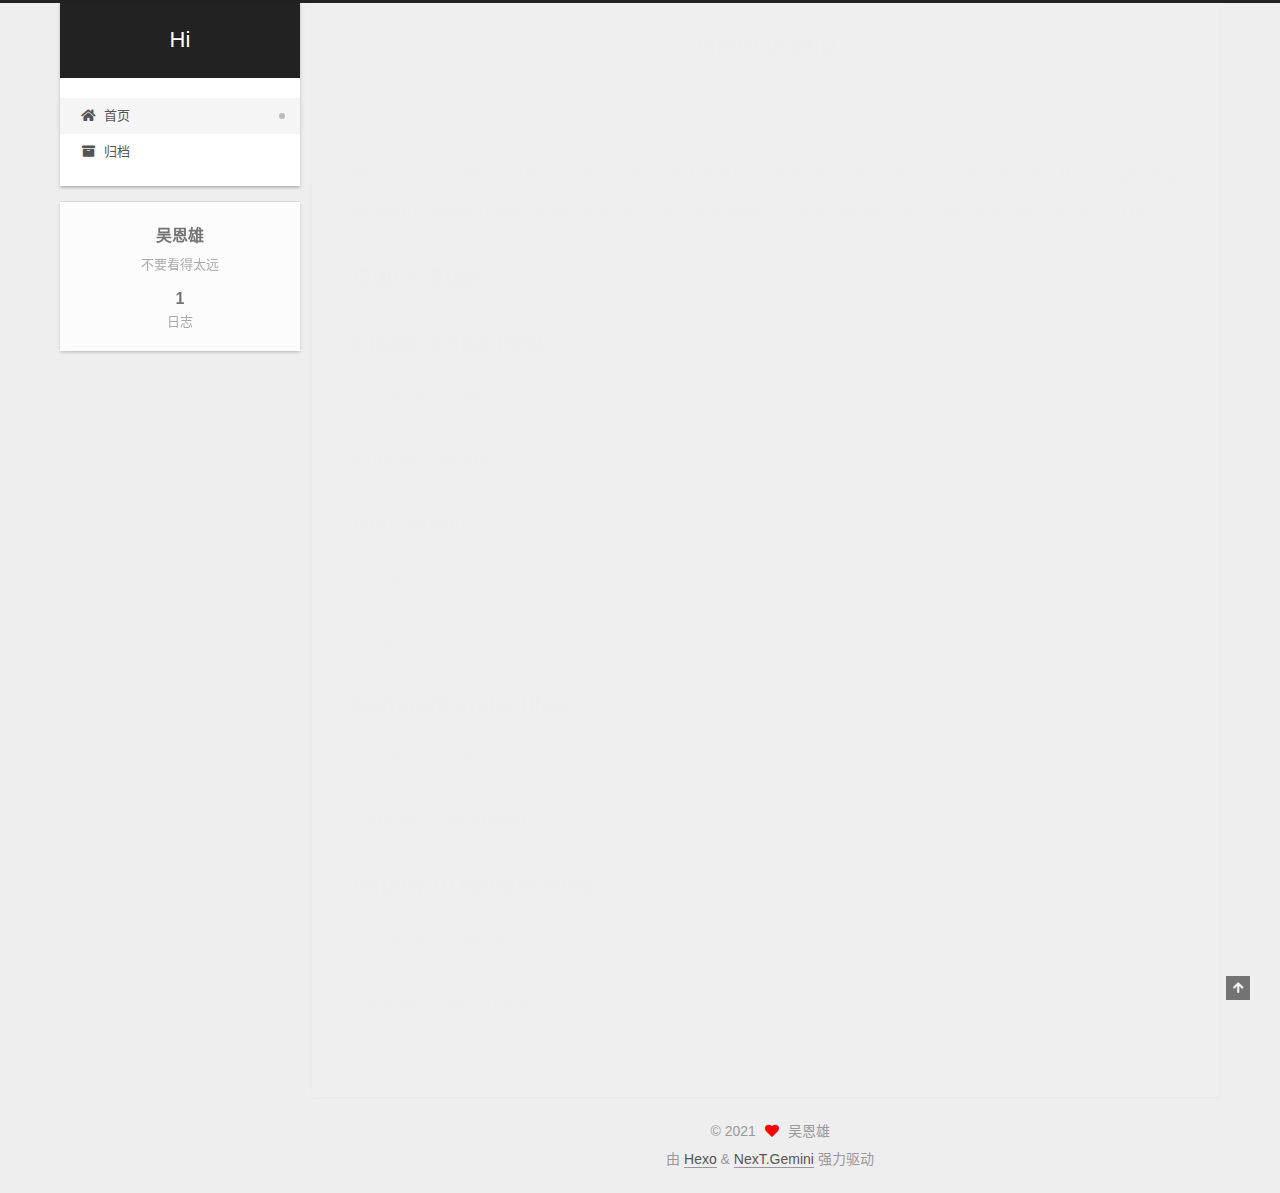
==== commit 7cb6d322: "Site updated: 2021-07-13 22:18:36" ====
--- a/index.html
+++ b/index.html
@@ -17,7 +17,7 @@
 
 <script id="hexo-configurations">
     var NexT = window.NexT || {};
-    var CONFIG = {"hostname":"example.com","root":"/","scheme":"Mist","version":"7.8.0","exturl":false,"sidebar":{"position":"left","display":"post","padding":18,"offset":12,"onmobile":false},"copycode":{"enable":false,"show_result":false,"style":null},"back2top":{"enable":true,"sidebar":false,"scrollpercent":false},"bookmark":{"enable":false,"color":"#222","save":"auto"},"fancybox":false,"mediumzoom":false,"lazyload":false,"pangu":false,"comments":{"style":"tabs","active":null,"storage":true,"lazyload":false,"nav":null},"algolia":{"hits":{"per_page":10},"labels":{"input_placeholder":"Search for Posts","hits_empty":"We didn't find any results for the search: ${query}","hits_stats":"${hits} results found in ${time} ms"}},"localsearch":{"enable":false,"trigger":"auto","top_n_per_article":1,"unescape":false,"preload":false},"motion":{"enable":true,"async":false,"transition":{"post_block":"fadeIn","post_header":"slideDownIn","post_body":"slideDownIn","coll_header":"slideLeftIn","sidebar":"slideUpIn"}}};
+    var CONFIG = {"hostname":"example.com","root":"/","scheme":"Gemini","version":"7.8.0","exturl":false,"sidebar":{"position":"left","display":"post","padding":18,"offset":12,"onmobile":false},"copycode":{"enable":false,"show_result":false,"style":null},"back2top":{"enable":true,"sidebar":false,"scrollpercent":false},"bookmark":{"enable":false,"color":"#222","save":"auto"},"fancybox":false,"mediumzoom":false,"lazyload":false,"pangu":false,"comments":{"style":"tabs","active":null,"storage":true,"lazyload":false,"nav":null},"algolia":{"hits":{"per_page":10},"labels":{"input_placeholder":"Search for Posts","hits_empty":"We didn't find any results for the search: ${query}","hits_stats":"${hits} results found in ${time} ms"}},"localsearch":{"enable":false,"trigger":"auto","top_n_per_article":1,"unescape":false,"preload":false},"motion":{"enable":true,"async":false,"transition":{"post_block":"fadeIn","post_header":"slideDownIn","post_body":"slideDownIn","coll_header":"slideLeftIn","sidebar":"slideUpIn"}}};
   </script>
 
   <meta name="description" content="不要看得太远">
@@ -313,7 +313,7 @@
   </span>
   <span class="author" itemprop="copyrightHolder">吴恩雄</span>
 </div>
-  <div class="powered-by">由 <a href="https://hexo.io/" class="theme-link" rel="noopener" target="_blank">Hexo</a> & <a href="https://mist.theme-next.org/" class="theme-link" rel="noopener" target="_blank">NexT.Mist</a> 强力驱动
+  <div class="powered-by">由 <a href="https://hexo.io/" class="theme-link" rel="noopener" target="_blank">Hexo</a> & <a href="https://theme-next.org/" class="theme-link" rel="noopener" target="_blank">NexT.Gemini</a> 强力驱动
   </div>
 
         
@@ -339,7 +339,7 @@
 <script src="/js/motion.js"></script>
 
 
-<script src="/js/schemes/muse.js"></script>
+<script src="/js/schemes/pisces.js"></script>
 
 
 <script src="/js/next-boot.js"></script>
--- a/css/main.css
+++ b/css/main.css
@@ -1,22 +1,22 @@
 :root {
-  --body-bg-color: #fff;
-  --content-bg-color: #f5f5f5;
+  --body-bg-color: #eee;
+  --content-bg-color: #fff;
   --card-bg-color: #f5f5f5;
   --text-color: #555;
   --blockquote-color: #666;
   --link-color: #555;
   --link-hover-color: #222;
-  --brand-color: #222;
-  --brand-hover-color: #222;
+  --brand-color: #fff;
+  --brand-hover-color: #fff;
   --table-row-odd-bg-color: #f9f9f9;
   --table-row-hover-bg-color: #f5f5f5;
-  --menu-item-bg-color: #ddd;
-  --btn-default-bg: transparent;
-  --btn-default-color: var(--link-color);
-  --btn-default-border-color: var(--link-color);
-  --btn-default-hover-bg: transparent;
-  --btn-default-hover-color: var(--link-hover-color);
-  --btn-default-hover-border-color: var(--link-hover-color);
+  --menu-item-bg-color: #f5f5f5;
+  --btn-default-bg: #fff;
+  --btn-default-color: #555;
+  --btn-default-border-color: #555;
+  --btn-default-hover-bg: #222;
+  --btn-default-hover-color: #fff;
+  --btn-default-hover-border-color: #222;
 }
 html {
   line-height: 1.15; /* 1 */
@@ -221,7 +221,7 @@
 }
 a,
 span.exturl {
-  border-bottom: 1px solid #ccc;
+  border-bottom: 1px solid #999;
   color: var(--link-color);
   outline: 0;
   text-decoration: none;
@@ -314,7 +314,7 @@
 .btn {
   background: var(--btn-default-bg);
   border: 2px solid var(--btn-default-border-color);
-  border-radius: 0;
+  border-radius: 2px;
   color: var(--btn-default-color);
   display: inline-block;
   font-size: 0.875em;
@@ -921,16 +921,16 @@
 }
 .main-inner {
   margin: 0 auto;
-  width: 700px;
+  width: calc(100% - 20px);
 }
 @media (min-width: 1200px) {
   .main-inner {
-    width: 800px;
+    width: 1160px;
   }
 }
 @media (min-width: 1600px) {
   .main-inner {
-    width: 900px;
+    width: 73%;
   }
 }
 @media (max-width: 767px) {
@@ -943,16 +943,16 @@
 }
 .header-inner {
   margin: 0 auto;
-  width: 700px;
+  width: calc(100% - 20px);
 }
 @media (min-width: 1200px) {
   .header-inner {
-    width: 800px;
+    width: 1160px;
   }
 }
 @media (min-width: 1600px) {
   .header-inner {
-    width: 900px;
+    width: 73%;
   }
 }
 .site-brand-container {
@@ -966,7 +966,7 @@
 }
 .site-meta {
   flex-grow: 1;
-  text-align: left;
+  text-align: center;
 }
 @media (max-width: 767px) {
   .site-meta {
@@ -991,7 +991,7 @@
   margin: 0;
 }
 .site-subtitle {
-  color: #999;
+  color: #ddd;
   font-size: 0.8125em;
   margin: 10px 0;
 }
@@ -1136,22 +1136,22 @@
   display: inline-block;
 }
 .site-author-image {
-  border: 2px solid #333;
+  border: 1px solid #eee;
   display: block;
   margin: 0 auto;
-  max-width: 96px;
+  max-width: 120px;
   padding: 2px;
 }
 .site-author-name {
-  color: #f5f5f5;
-  font-weight: normal;
-  margin: 5px 0 0;
+  color: var(--text-color);
+  font-weight: 600;
+  margin: 0;
   text-align: center;
 }
 .site-description {
   color: #999;
-  font-size: 1em;
-  margin-top: 5px;
+  font-size: 0.8125em;
+  margin-top: 0;
   text-align: center;
 }
 .links-of-author {
@@ -1168,7 +1168,7 @@
 }
 .links-of-author a::before,
 .links-of-author span.exturl::before {
-  background: #f51b66;
+  background: #2d71ff;
   border-radius: 50%;
   content: ' ';
   display: inline-block;
@@ -1246,7 +1246,7 @@
 }
 .sidebar-nav li {
   border-bottom: 1px solid transparent;
-  color: #666;
+  color: var(--text-color);
   cursor: pointer;
   display: inline-block;
   font-size: 0.875em;
@@ -1255,14 +1255,14 @@
   margin-left: 10px;
 }
 .sidebar-nav li:hover {
-  color: #f5f5f5;
+  color: #fc6423;
 }
 .sidebar-nav .sidebar-nav-active {
-  border-bottom-color: #87daff;
-  color: #87daff;
+  border-bottom-color: #fc6423;
+  color: #fc6423;
 }
 .sidebar-nav .sidebar-nav-active:hover {
-  color: #87daff;
+  color: #fc6423;
 }
 .sidebar-panel {
   display: none;
@@ -1291,7 +1291,7 @@
   }
 }
 .sidebar-toggle:hover .toggle-line {
-  background: #87daff;
+  background: #fc6423;
 }
 .post-toc {
   font-size: 0.875em;
@@ -1330,14 +1330,14 @@
   display: block;
 }
 .post-toc .nav .active > a {
-  border-bottom-color: #87daff;
-  color: #87daff;
+  border-bottom-color: #fc6423;
+  color: #fc6423;
 }
 .post-toc .nav .active-current > a {
-  color: #87daff;
+  color: #fc6423;
 }
 .post-toc .nav .active-current > a:hover {
-  color: #87daff;
+  color: #fc6423;
 }
 .site-state {
   display: flex;
@@ -1352,20 +1352,20 @@
   padding: 0 15px;
 }
 .site-state-item:not(:first-child) {
-  border-left: 1px solid #333;
+  border-left: 1px solid #eee;
 }
 .site-state-item a {
   border-bottom: none;
 }
 .site-state-item-count {
   display: block;
-  font-size: 1.25em;
+  font-size: 1em;
   font-weight: 600;
   text-align: center;
 }
 .site-state-item-name {
-  color: inherit;
-  font-size: 0.875em;
+  color: #999;
+  font-size: 0.8125em;
 }
 .footer {
   color: #999;
@@ -1382,16 +1382,16 @@
   box-sizing: border-box;
   margin: 0 auto;
   text-align: center;
-  width: 700px;
+  width: calc(100% - 20px);
 }
 @media (min-width: 1200px) {
   .footer-inner {
-    width: 800px;
+    width: 1160px;
   }
 }
 @media (min-width: 1600px) {
   .footer-inner {
-    width: 900px;
+    width: 73%;
   }
 }
 .languages {
@@ -1489,7 +1489,7 @@
   color: #fff;
   cursor: pointer;
   left: 30px;
-  opacity: 1;
+  opacity: 0.6;
   padding: 0 6px;
   position: fixed;
   transition-property: bottom;
@@ -1500,10 +1500,10 @@
   display: none;
 }
 .back-to-top:hover {
-  color: #87daff;
+  color: #fc6423;
 }
 .back-to-top.back-to-top-on {
-  bottom: 19px;
+  bottom: 30px;
 }
 @media (max-width: 991px) {
   .back-to-top {
@@ -2141,244 +2141,425 @@
 .tag-cloud a:hover {
   color: var(--link-hover-color) !important;
 }
-hr {
-  height: 2px;
-  margin: 20px 0;
-}
-.btn {
-  padding: 0 10px;
-}
-.headband {
-  display: none;
+.header {
+  margin: 0 auto;
+  position: relative;
+  width: calc(100% - 20px);
+}
+@media (min-width: 1200px) {
+  .header {
+    width: 1160px;
+  }
+}
+@media (min-width: 1600px) {
+  .header {
+    width: 73%;
+  }
+}
+@media (max-width: 991px) {
+  .header {
+    width: auto;
+  }
+}
+.header-inner {
+  background: var(--content-bg-color);
+  border-radius: initial;
+  box-shadow: 0 2px 2px 0 rgba(0,0,0,0.12), 0 3px 1px -2px rgba(0,0,0,0.06), 0 1px 5px 0 rgba(0,0,0,0.12);
+  overflow: hidden;
+  padding: 0;
+  position: absolute;
+  top: 0;
+  width: 240px;
+}
+@media (min-width: 1200px) {
+  .header-inner {
+    width: 240px;
+  }
+}
+@media (max-width: 991px) {
+  .header-inner {
+    border-radius: initial;
+    position: relative;
+    width: auto;
+  }
 }
 .main-inner {
-  padding-bottom: 80px;
-}
-@media (max-width: 767px) {
+  align-items: flex-start;
+  display: flex;
+  justify-content: space-between;
+  flex-direction: row-reverse;
+}
+@media (max-width: 991px) {
   .main-inner {
     width: auto;
   }
 }
-.content {
-  padding-top: 80px;
-}
-@media (max-width: 767px) {
-  .content {
-    padding-top: 60px;
-  }
-}
-.pagination {
-  margin: 120px 0 0;
-  text-align: left;
-}
-@media (max-width: 767px) {
-  .pagination {
-    margin: 80px 10px 0;
-    text-align: center;
-  }
-}
-.footer {
+.content-wrap {
   background: var(--content-bg-color);
-  color: var(--text-color);
-  padding: 10px 0;
+  border-radius: initial;
+  box-shadow: 0 2px 2px 0 rgba(0,0,0,0.12), 0 3px 1px -2px rgba(0,0,0,0.06), 0 1px 5px 0 rgba(0,0,0,0.12);
+  box-sizing: border-box;
+  padding: 40px;
+  width: calc(100% - 252px);
+}
+@media (max-width: 991px) {
+  .content-wrap {
+    border-radius: initial;
+    padding: 20px;
+    width: 100%;
+  }
 }
 .footer-inner {
-  text-align: left;
-}
-@media (max-width: 767px) {
+  padding-left: 260px;
+}
+.back-to-top {
+  left: auto;
+  right: 30px;
+}
+@media (max-width: 991px) {
+  .back-to-top {
+    right: 20px;
+  }
+}
+@media (max-width: 991px) {
   .footer-inner {
-    text-align: center;
+    padding-left: 0;
+    padding-right: 0;
     width: auto;
   }
 }
-.header {
-  background: var(--content-bg-color);
-}
-.header-inner {
-  align-items: center;
-  display: flex;
+.site-brand-container {
+  background: #222;
+}
+@media (max-width: 991px) {
+  .site-brand-container {
+    box-shadow: 0 0 16px rgba(0,0,0,0.5);
+  }
+}
+.site-meta {
   padding: 20px 0;
 }
-@media (max-width: 767px) {
-  .header-inner {
-    display: block;
-    padding: 10px 0;
-    width: auto;
-  }
-}
-.site-meta {
-  line-height: normal;
-}
-.site-meta .brand {
-  padding: 2px 1px;
-}
-@media (max-width: 767px) {
-  .site-meta .brand {
-    display: block;
-  }
-}
-.site-meta .site-title {
-  font-weight: bolder;
-}
-.logo-line-before,
-.logo-line-after {
+.brand {
+  padding: 0;
+}
+.site-subtitle {
+  margin: 10px 10px 0;
+}
+.custom-logo-image {
+  margin-top: 20px;
+}
+@media (max-width: 991px) {
+  .custom-logo-image {
+    display: none;
+  }
+}
+@media (min-width: 768px) and (max-width: 991px) {
+  .site-nav-toggle,
+  .site-nav-right {
+    display: flex;
+    flex-direction: column;
+    justify-content: center;
+  }
+}
+.site-nav-toggle .toggle,
+.site-nav-right .toggle {
+  color: #fff;
+}
+.site-nav-toggle .toggle .toggle-line,
+.site-nav-right .toggle .toggle-line {
+  background: #fff;
+}
+@media (min-width: 768px) and (max-width: 991px) {
+  .site-nav {
+    display: none;
+  }
+}
+.menu .menu-item {
   display: block;
-  margin: 0 auto;
-  overflow: hidden;
-  width: 75%;
-}
-@media (max-width: 767px) {
-  .logo-line-before,
-  .logo-line-after {
-    display: none;
-  }
-}
-.logo-line-before i,
-.logo-line-after i {
-  background: var(--brand-color);
-  display: block;
-  height: 2px;
-  position: relative;
-}
-.use-motion .logo-line-before i {
-  left: -100%;
-}
-.use-motion .logo-line-after i {
-  right: -100%;
-}
-.site-subtitle {
-  display: none;
-}
-.site-nav {
-  flex-grow: 1;
-}
-@media (max-width: 767px) {
-  .site-nav {
-    padding: 10px 10px 0;
-  }
-}
-.menu {
   margin: 0;
-}
-.menu .menu-item {
-  margin: 0;
-}
-@media (max-width: 767px) {
-  .menu .menu-item {
-    margin-top: 5px;
-  }
 }
 .menu .menu-item a,
 .menu .menu-item span.exturl {
-  border-radius: 2px;
+  padding: 5px 20px;
+  position: relative;
+  text-align: left;
+  transition-property: background-color;
+}
+@media (max-width: 991px) {
+  .menu .menu-item.menu-item-search {
+    display: none;
+  }
+}
+.menu .menu-item .badge {
+  background: #ccc;
+  border-radius: 10px;
+  color: #fff;
+  float: right;
+  padding: 2px 5px;
+  text-shadow: 1px 1px 0 rgba(0,0,0,0.1);
+  vertical-align: middle;
+}
+.main-menu .menu-item-active a::after {
+  background: #bbb;
+  border-radius: 50%;
+  content: ' ';
+  height: 6px;
+  margin-top: -3px;
+  position: absolute;
+  right: 15px;
+  top: 50%;
+  width: 6px;
+}
+.sub-menu {
+  background: var(--content-bg-color);
+  border-bottom: 1px solid #ddd;
+  margin: 0;
+  padding: 6px 0;
+}
+.sub-menu .menu-item {
+  display: inline-block;
+}
+.sub-menu .menu-item a,
+.sub-menu .menu-item span.exturl {
+  background: transparent;
+  margin: 5px 10px;
+  padding: initial;
+}
+.sub-menu .menu-item a:hover,
+.sub-menu .menu-item span.exturl:hover {
+  background: transparent;
+  color: #fc6423;
+}
+.sub-menu .menu-item-active a {
+  border-bottom-color: #fc6423;
+  color: #fc6423;
+}
+.sub-menu .menu-item-active a:hover {
+  border-bottom-color: #fc6423;
+}
+.sidebar {
+  background: var(--body-bg-color);
+  box-shadow: none;
+  margin-top: 100%;
+  position: static;
+  width: 240px;
+}
+@media (max-width: 991px) {
+  .sidebar {
+    display: none;
+  }
+}
+.sidebar-toggle {
+  display: none;
+}
+.sidebar-inner {
+  background: var(--content-bg-color);
+  border-radius: initial;
+  box-shadow: 0 2px 2px 0 rgba(0,0,0,0.12), 0 3px 1px -2px rgba(0,0,0,0.06), 0 1px 5px 0 rgba(0,0,0,0.12), 0 -1px 0.5px 0 rgba(0,0,0,0.09);
+  box-sizing: border-box;
+  color: var(--text-color);
+  width: 240px;
+  opacity: 0;
+}
+.sidebar-inner.affix {
+  position: fixed;
+  top: 12px;
+}
+.sidebar-inner.affix-bottom {
+  position: absolute;
+}
+.site-state-item {
   padding: 0 10px;
-  transition-property: background;
-}
-@media (max-width: 767px) {
-  .menu .menu-item a,
-  .menu .menu-item span.exturl {
-    text-align: left;
-  }
-}
-.menu .menu-item .badge {
-  background: #fff;
-  border-radius: 10px;
-  color: #555;
-  padding: 1px 4px;
-  text-shadow: 1px 1px 0 rgba(0,0,0,0.1);
-}
-.posts-expand.index .post-title,
-.posts-expand.index .post-meta {
-  text-align: left;
-}
-@media (max-width: 767px) {
-  .posts-expand.index .post-title,
-  .posts-expand.index .post-meta {
-    text-align: center;
-  }
-}
-.posts-expand.index .post-meta {
-  margin: 5px 0 20px 0;
-}
-.posts-expand .post-eof {
-  display: none;
-}
-.posts-expand .post-block:not(:first-child) {
-  margin-top: 120px;
-}
-.posts-expand .post-title,
-.posts-expand .post-meta {
-  text-align: center;
-}
-.posts-expand .post-body img {
-  margin-left: 0;
-}
-.posts-expand .post-tags {
-  text-align: left;
-}
-.posts-expand .post-tags a {
-  background: #f5f5f5;
-  border-bottom: none;
-  padding: 1px 5px;
-}
-.posts-expand .post-tags a:hover {
-  background: #ccc;
-}
-.posts-expand .post-nav {
-  margin-top: 40px;
-}
-.post-button {
-  margin-top: 20px;
-  text-align: left;
-}
-.post-button .btn {
+}
+.sidebar-button {
+  border-bottom: 1px dotted #ccc;
+  border-top: 1px dotted #ccc;
+  margin-top: 10px;
+  text-align: center;
+}
+.sidebar-button a {
+  border: 0;
+  color: #fc6423;
+  display: block;
+}
+.sidebar-button a:hover {
   background: none;
   border: 0;
-  border-bottom: 2px solid var(--btn-default-border-color);
-  padding: 0;
-  transition-property: border;
-}
-.post-button .btn:hover {
-  border-bottom-color: var(--btn-default-hover-border-color);
-}
-.sidebar {
-  left: -320px;
-}
-.sidebar.sidebar-active {
-  left: 0;
-}
-.sidebar {
-  width: 320px;
-  z-index: 1200;
-  transition-delay: 0s;
-  transition-duration: 0.2s;
-  transition-timing-function: ease-out;
-}
-.sidebar a,
-.sidebar span.exturl {
-  border-bottom-color: #555;
-  color: #999;
-}
-.sidebar a:hover,
-.sidebar span.exturl:hover {
-  border-bottom-color: #eee;
-  color: #eee;
-}
-.links-of-blogroll-item {
-  padding: 2px 10px;
-}
-.links-of-blogroll-item a,
-.links-of-blogroll-item span.exturl {
+  color: #e34603;
+}
+.sidebar-button a:hover .fa,
+.sidebar-button a:hover .fab,
+.sidebar-button a:hover .far,
+.sidebar-button a:hover .fas {
+  color: #e34603;
+}
+.links-of-author {
+  display: flex;
+  flex-wrap: wrap;
+  margin-top: 10px;
+  justify-content: center;
+}
+.links-of-author-item {
+  margin: 5px 0 0;
+  width: 50%;
+}
+.links-of-author-item a,
+.links-of-author-item span.exturl {
   box-sizing: border-box;
   display: inline-block;
-  max-width: 280px;
+  margin-bottom: 0;
+  margin-right: 0;
+  max-width: 216px;
   overflow: hidden;
+  padding: 0 5px;
   text-overflow: ellipsis;
   white-space: nowrap;
 }
+.links-of-author-item a,
+.links-of-author-item span.exturl {
+  border-bottom: none;
+  display: block;
+  text-decoration: none;
+}
+.links-of-author-item a::before,
+.links-of-author-item span.exturl::before {
+  display: none;
+}
+.links-of-author-item a:hover,
+.links-of-author-item span.exturl:hover {
+  background: var(--body-bg-color);
+  border-radius: 4px;
+}
+.links-of-author-item .fa,
+.links-of-author-item .fab,
+.links-of-author-item .far,
+.links-of-author-item .fas {
+  margin-right: 2px;
+}
+.links-of-blogroll-item {
+  padding: 0;
+}
+.content-wrap {
+  background: initial;
+  box-shadow: initial;
+  padding: initial;
+}
+.post-block {
+  background: var(--content-bg-color);
+  border-radius: initial;
+  box-shadow: 0 2px 2px 0 rgba(0,0,0,0.12), 0 3px 1px -2px rgba(0,0,0,0.06), 0 1px 5px 0 rgba(0,0,0,0.12);
+  padding: 40px;
+}
+.post-block + .post-block {
+  border-radius: initial;
+  box-shadow: 0 2px 2px 0 rgba(0,0,0,0.12), 0 3px 1px -2px rgba(0,0,0,0.06), 0 1px 5px 0 rgba(0,0,0,0.12), 0 -1px 0.5px 0 rgba(0,0,0,0.09);
+  margin-top: 12px;
+}
+.comments {
+  background: var(--content-bg-color);
+  border-radius: initial;
+  box-shadow: 0 2px 2px 0 rgba(0,0,0,0.12), 0 3px 1px -2px rgba(0,0,0,0.06), 0 1px 5px 0 rgba(0,0,0,0.12), 0 -1px 0.5px 0 rgba(0,0,0,0.09);
+  margin-top: 12px;
+  padding: 40px;
+}
+.tabs-comment {
+  margin-top: 1em;
+}
+.content {
+  padding-top: initial;
+}
+.post-eof {
+  display: none;
+}
+.pagination {
+  background: var(--content-bg-color);
+  border-radius: initial;
+  border-top: initial;
+  box-shadow: 0 2px 2px 0 rgba(0,0,0,0.12), 0 3px 1px -2px rgba(0,0,0,0.06), 0 1px 5px 0 rgba(0,0,0,0.12), 0 -1px 0.5px 0 rgba(0,0,0,0.09);
+  margin: 12px 0 0;
+  padding: 10px 0 10px;
+}
+.pagination .prev,
+.pagination .next,
+.pagination .page-number {
+  margin-bottom: initial;
+  top: initial;
+}
+.main {
+  padding-bottom: initial;
+}
+.footer {
+  bottom: auto;
+}
 .sub-menu {
-  margin: 10px 0;
-}
-.sub-menu .menu-item {
-  display: inline-block;
-}
+  border-bottom: initial;
+  box-shadow: 0 2px 2px 0 rgba(0,0,0,0.12), 0 3px 1px -2px rgba(0,0,0,0.06), 0 1px 5px 0 rgba(0,0,0,0.12);
+}
+.sub-menu + .content .post-block {
+  box-shadow: 0 2px 2px 0 rgba(0,0,0,0.12), 0 3px 1px -2px rgba(0,0,0,0.06), 0 1px 5px 0 rgba(0,0,0,0.12), 0 -1px 0.5px 0 rgba(0,0,0,0.09);
+  margin-top: 12px;
+}
+@media (min-width: 768px) and (max-width: 991px) {
+  .sub-menu + .content .post-block {
+    margin-top: 10px;
+  }
+}
+@media (max-width: 767px) {
+  .sub-menu + .content .post-block {
+    margin-top: 8px;
+  }
+}
+.post-body h1,
+.post-body h2 {
+  border-bottom: 1px solid #eee;
+}
+.post-body h3 {
+  border-bottom: 1px dotted #eee;
+}
+@media (min-width: 768px) and (max-width: 991px) {
+  .content-wrap {
+    padding: 10px;
+  }
+  .posts-expand .post-button {
+    margin-top: 20px;
+  }
+  .post-block {
+    border-radius: initial;
+    box-shadow: 0 2px 2px 0 rgba(0,0,0,0.12), 0 3px 1px -2px rgba(0,0,0,0.06), 0 1px 5px 0 rgba(0,0,0,0.12), 0 -1px 0.5px 0 rgba(0,0,0,0.09);
+    padding: 20px;
+  }
+  .post-block + .post-block {
+    margin-top: 10px;
+  }
+  .comments {
+    margin-top: 10px;
+    padding: 10px 20px;
+  }
+  .pagination {
+    margin: 10px 0 0;
+  }
+}
+@media (max-width: 767px) {
+  .content-wrap {
+    padding: 8px;
+  }
+  .posts-expand .post-button {
+    margin: 12px 0;
+  }
+  .post-block {
+    border-radius: initial;
+    box-shadow: 0 2px 2px 0 rgba(0,0,0,0.12), 0 3px 1px -2px rgba(0,0,0,0.06), 0 1px 5px 0 rgba(0,0,0,0.12), 0 -1px 0.5px 0 rgba(0,0,0,0.09);
+    min-height: auto;
+    padding: 12px;
+  }
+  .post-block + .post-block {
+    margin-top: 8px;
+  }
+  .comments {
+    margin-top: 8px;
+    padding: 10px 12px;
+  }
+  .pagination {
+    margin: 8px 0 0;
+  }
+}
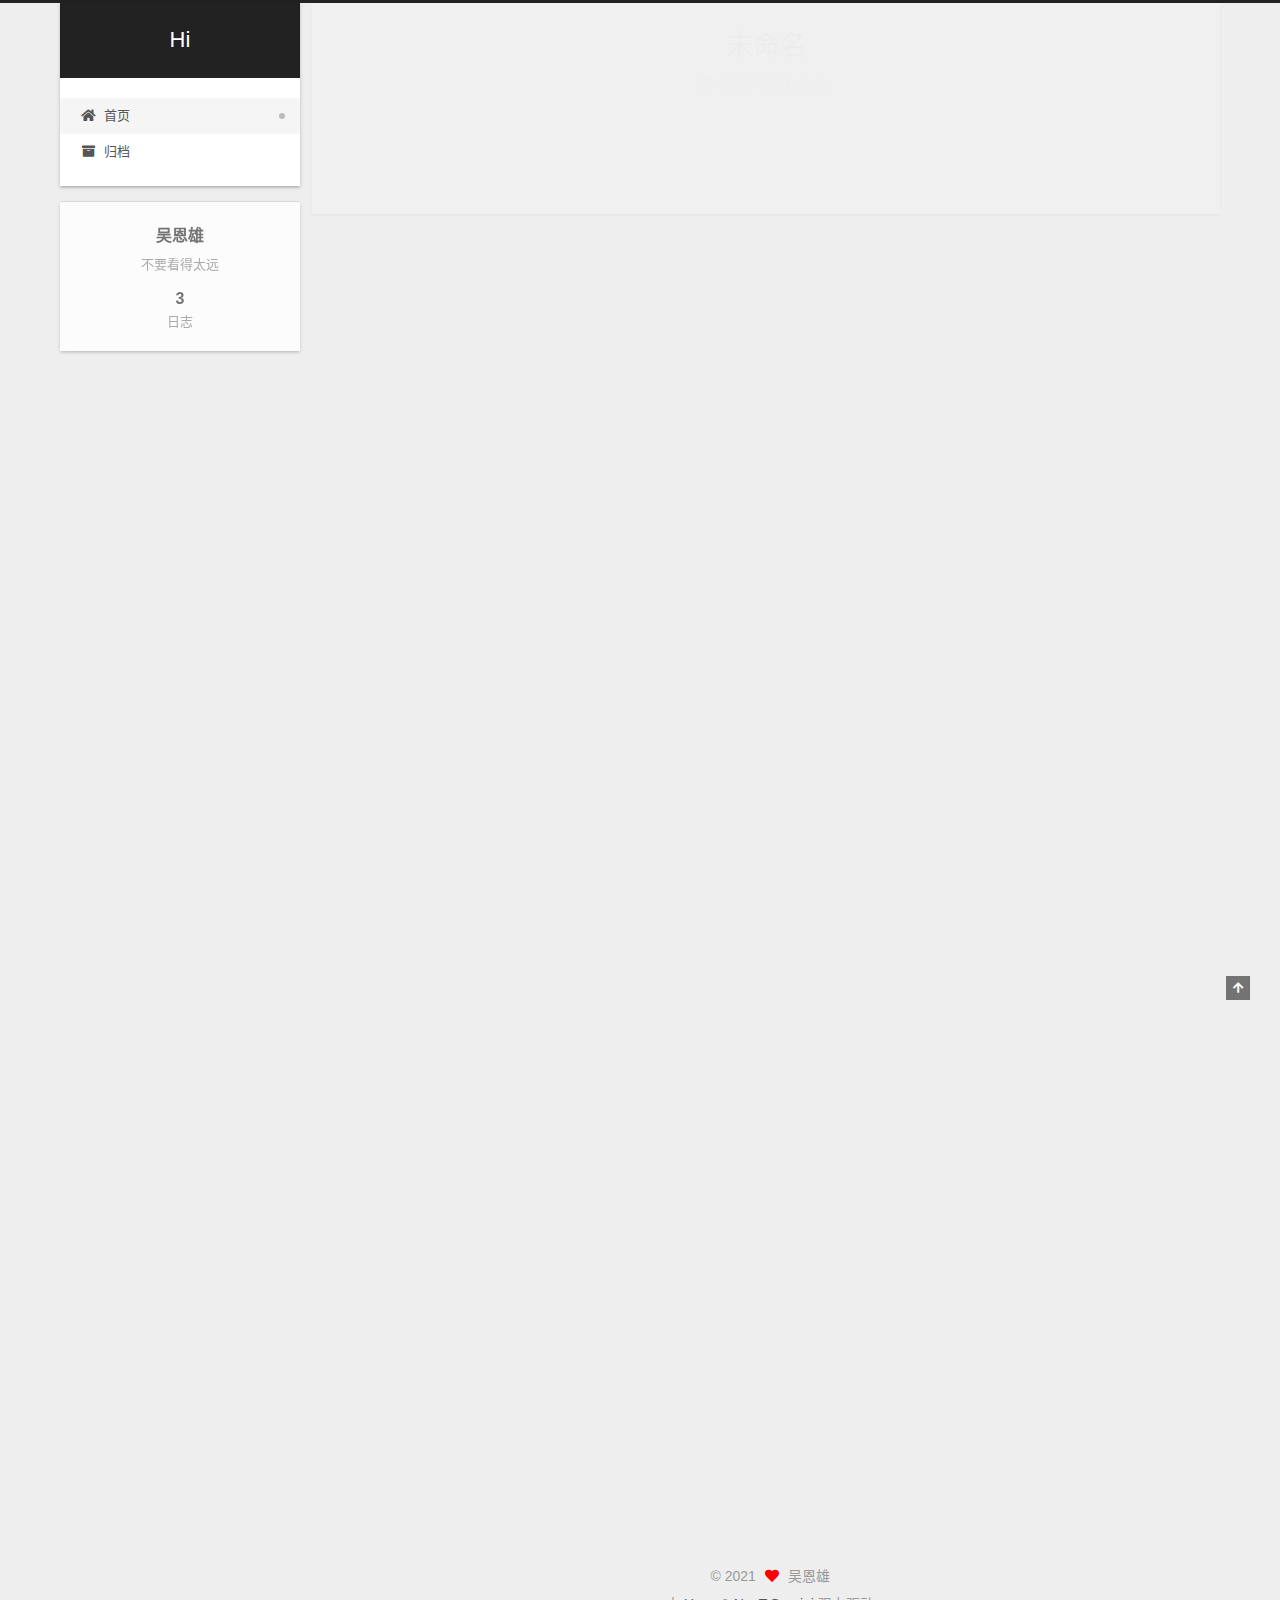
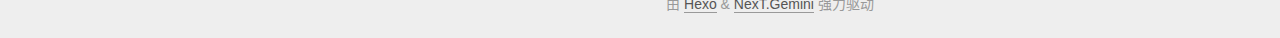
==== commit e5810cd1: "Site updated: 2021-09-04 20:59:27" ====
--- a/index.html
+++ b/index.html
@@ -143,6 +143,120 @@
 
           <div class="content index posts-expand">
             
+      
+  
+  
+  <article itemscope itemtype="http://schema.org/Article" class="post-block" lang="zh-CN">
+    <link itemprop="mainEntityOfPage" href="http://example.com/2021/09/04/OGRE%E4%B8%AD%E7%9A%84%E5%9C%BA%E6%99%AF%E7%AE%A1%E7%90%86/">
+
+    <span hidden itemprop="author" itemscope itemtype="http://schema.org/Person">
+      <meta itemprop="image" content="/images/avatar.gif">
+      <meta itemprop="name" content="吴恩雄">
+      <meta itemprop="description" content="不要看得太远">
+    </span>
+
+    <span hidden itemprop="publisher" itemscope itemtype="http://schema.org/Organization">
+      <meta itemprop="name" content="Hi">
+    </span>
+      <header class="post-header">
+        <h2 class="post-title" itemprop="name headline">
+          
+            <a href="/2021/09/04/OGRE%E4%B8%AD%E7%9A%84%E5%9C%BA%E6%99%AF%E7%AE%A1%E7%90%86/" class="post-title-link" itemprop="url">未命名</a>
+        </h2>
+
+        <div class="post-meta">
+            <span class="post-meta-item">
+              <span class="post-meta-item-icon">
+                <i class="far fa-calendar"></i>
+              </span>
+              <span class="post-meta-item-text">发表于</span>
+
+              <time title="创建时间：2021-09-04 20:56:51" itemprop="dateCreated datePublished" datetime="2021-09-04T20:56:51+08:00">2021-09-04</time>
+            </span>
+
+          
+
+        </div>
+      </header>
+
+    
+    
+    
+    <div class="post-body" itemprop="articleBody">
+
+      
+          
+      
+    </div>
+
+    
+    
+    
+      <footer class="post-footer">
+        <div class="post-eof"></div>
+      </footer>
+  </article>
+  
+  
+  
+
+      
+  
+  
+  <article itemscope itemtype="http://schema.org/Article" class="post-block" lang="zh-CN">
+    <link itemprop="mainEntityOfPage" href="http://example.com/2021/09/04/OGRE%E4%B8%AD%E7%9A%84%E6%B8%B2%E6%9F%93%E6%B5%81%E7%A8%8B/">
+
+    <span hidden itemprop="author" itemscope itemtype="http://schema.org/Person">
+      <meta itemprop="image" content="/images/avatar.gif">
+      <meta itemprop="name" content="吴恩雄">
+      <meta itemprop="description" content="不要看得太远">
+    </span>
+
+    <span hidden itemprop="publisher" itemscope itemtype="http://schema.org/Organization">
+      <meta itemprop="name" content="Hi">
+    </span>
+      <header class="post-header">
+        <h2 class="post-title" itemprop="name headline">
+          
+            <a href="/2021/09/04/OGRE%E4%B8%AD%E7%9A%84%E6%B8%B2%E6%9F%93%E6%B5%81%E7%A8%8B/" class="post-title-link" itemprop="url">未命名</a>
+        </h2>
+
+        <div class="post-meta">
+            <span class="post-meta-item">
+              <span class="post-meta-item-icon">
+                <i class="far fa-calendar"></i>
+              </span>
+              <span class="post-meta-item-text">发表于</span>
+
+              <time title="创建时间：2021-09-04 20:56:28" itemprop="dateCreated datePublished" datetime="2021-09-04T20:56:28+08:00">2021-09-04</time>
+            </span>
+
+          
+
+        </div>
+      </header>
+
+    
+    
+    
+    <div class="post-body" itemprop="articleBody">
+
+      
+          
+      
+    </div>
+
+    
+    
+    
+      <footer class="post-footer">
+        <div class="post-eof"></div>
+      </footer>
+  </article>
+  
+  
+  
+
       
   
   
@@ -279,7 +393,7 @@
       <div class="site-state-item site-state-posts">
           <a href="/archives/">
         
-          <span class="site-state-item-count">1</span>
+          <span class="site-state-item-count">3</span>
           <span class="site-state-item-name">日志</span>
         </a>
       </div>
--- a/css/main.css
+++ b/css/main.css
@@ -1168,7 +1168,7 @@
 }
 .links-of-author a::before,
 .links-of-author span.exturl::before {
-  background: #2d71ff;
+  background: #62ffff;
   border-radius: 50%;
   content: ' ';
   display: inline-block;
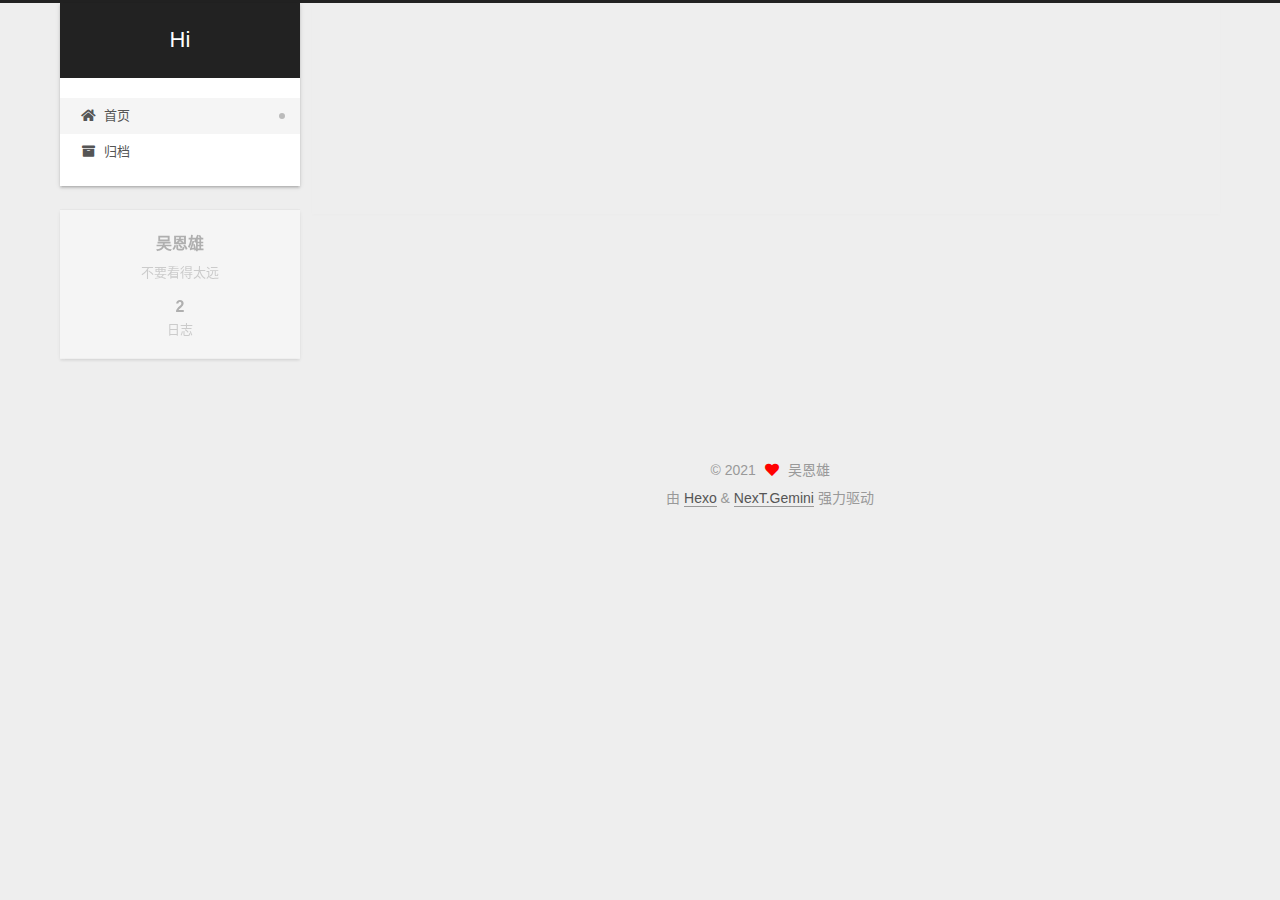
==== commit d6bb5e23: "Site updated: 2021-09-04 21:00:39" ====
--- a/index.html
+++ b/index.html
@@ -243,76 +243,6 @@
 
       
           
-      
-    </div>
-
-    
-    
-    
-      <footer class="post-footer">
-        <div class="post-eof"></div>
-      </footer>
-  </article>
-  
-  
-  
-
-      
-  
-  
-  <article itemscope itemtype="http://schema.org/Article" class="post-block" lang="zh-CN">
-    <link itemprop="mainEntityOfPage" href="http://example.com/2021/07/13/hello-world/">
-
-    <span hidden itemprop="author" itemscope itemtype="http://schema.org/Person">
-      <meta itemprop="image" content="/images/avatar.gif">
-      <meta itemprop="name" content="吴恩雄">
-      <meta itemprop="description" content="不要看得太远">
-    </span>
-
-    <span hidden itemprop="publisher" itemscope itemtype="http://schema.org/Organization">
-      <meta itemprop="name" content="Hi">
-    </span>
-      <header class="post-header">
-        <h2 class="post-title" itemprop="name headline">
-          
-            <a href="/2021/07/13/hello-world/" class="post-title-link" itemprop="url">Hello World</a>
-        </h2>
-
-        <div class="post-meta">
-            <span class="post-meta-item">
-              <span class="post-meta-item-icon">
-                <i class="far fa-calendar"></i>
-              </span>
-              <span class="post-meta-item-text">发表于</span>
-
-              <time title="创建时间：2021-07-13 20:08:21" itemprop="dateCreated datePublished" datetime="2021-07-13T20:08:21+08:00">2021-07-13</time>
-            </span>
-
-          
-
-        </div>
-      </header>
-
-    
-    
-    
-    <div class="post-body" itemprop="articleBody">
-
-      
-          <p>Welcome to <a target="_blank" rel="noopener" href="https://hexo.io/">Hexo</a>! This is your very first post. Check <a target="_blank" rel="noopener" href="https://hexo.io/docs/">documentation</a> for more info. If you get any problems when using Hexo, you can find the answer in <a target="_blank" rel="noopener" href="https://hexo.io/docs/troubleshooting.html">troubleshooting</a> or you can ask me on <a target="_blank" rel="noopener" href="https://github.com/hexojs/hexo/issues">GitHub</a>.</p>
-<h2 id="Quick-Start"><a href="#Quick-Start" class="headerlink" title="Quick Start"></a>Quick Start</h2><h3 id="Create-a-new-post"><a href="#Create-a-new-post" class="headerlink" title="Create a new post"></a>Create a new post</h3><figure class="highlight bash"><table><tr><td class="gutter"><pre><span class="line">1</span><br></pre></td><td class="code"><pre><span class="line">$ hexo new <span class="string">&quot;My New Post&quot;</span></span><br></pre></td></tr></table></figure>
-
-<p>More info: <a target="_blank" rel="noopener" href="https://hexo.io/docs/writing.html">Writing</a></p>
-<h3 id="Run-server"><a href="#Run-server" class="headerlink" title="Run server"></a>Run server</h3><figure class="highlight bash"><table><tr><td class="gutter"><pre><span class="line">1</span><br></pre></td><td class="code"><pre><span class="line">$ hexo server</span><br></pre></td></tr></table></figure>
-
-<p>More info: <a target="_blank" rel="noopener" href="https://hexo.io/docs/server.html">Server</a></p>
-<h3 id="Generate-static-files"><a href="#Generate-static-files" class="headerlink" title="Generate static files"></a>Generate static files</h3><figure class="highlight bash"><table><tr><td class="gutter"><pre><span class="line">1</span><br></pre></td><td class="code"><pre><span class="line">$ hexo generate</span><br></pre></td></tr></table></figure>
-
-<p>More info: <a target="_blank" rel="noopener" href="https://hexo.io/docs/generating.html">Generating</a></p>
-<h3 id="Deploy-to-remote-sites"><a href="#Deploy-to-remote-sites" class="headerlink" title="Deploy to remote sites"></a>Deploy to remote sites</h3><figure class="highlight bash"><table><tr><td class="gutter"><pre><span class="line">1</span><br></pre></td><td class="code"><pre><span class="line">$ hexo deploy</span><br></pre></td></tr></table></figure>
-
-<p>More info: <a target="_blank" rel="noopener" href="https://hexo.io/docs/one-command-deployment.html">Deployment</a></p>
-
       
     </div>
 
@@ -393,7 +323,7 @@
       <div class="site-state-item site-state-posts">
           <a href="/archives/">
         
-          <span class="site-state-item-count">3</span>
+          <span class="site-state-item-count">2</span>
           <span class="site-state-item-name">日志</span>
         </a>
       </div>
--- a/css/main.css
+++ b/css/main.css
@@ -1168,7 +1168,7 @@
 }
 .links-of-author a::before,
 .links-of-author span.exturl::before {
-  background: #62ffff;
+  background: #4eff39;
   border-radius: 50%;
   content: ' ';
   display: inline-block;
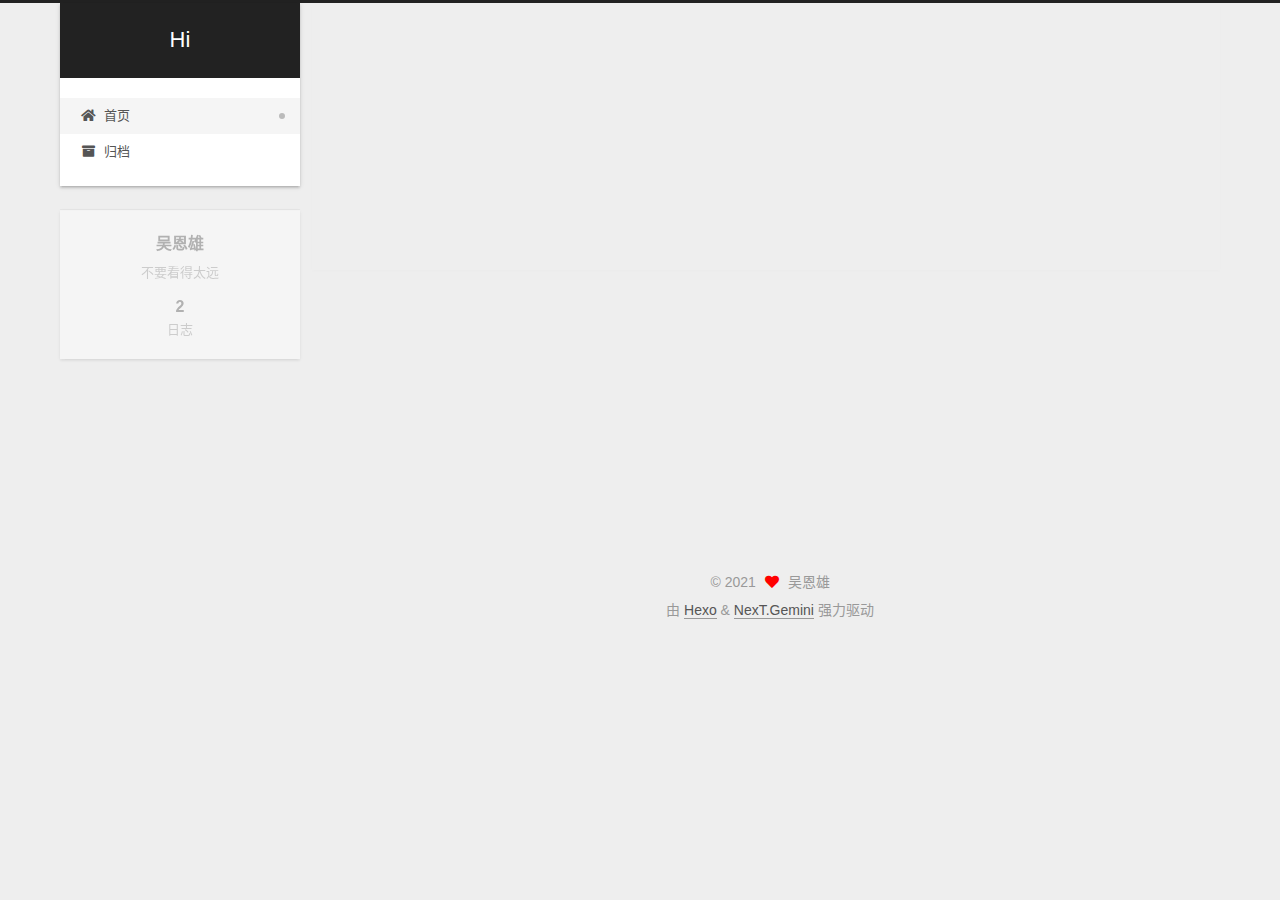
==== commit 22f53984: "Site updated: 2021-09-04 21:36:10" ====
--- a/index.html
+++ b/index.html
@@ -170,8 +170,9 @@
                 <i class="far fa-calendar"></i>
               </span>
               <span class="post-meta-item-text">发表于</span>
-
-              <time title="创建时间：2021-09-04 20:56:51" itemprop="dateCreated datePublished" datetime="2021-09-04T20:56:51+08:00">2021-09-04</time>
+              
+
+              <time title="创建时间：2021-09-04 20:56:51 / 修改时间：21:35:09" itemprop="dateCreated datePublished" datetime="2021-09-04T20:56:51+08:00">2021-09-04</time>
             </span>
 
           
@@ -185,7 +186,8 @@
     <div class="post-body" itemprop="articleBody">
 
       
-          
+          <p>#OGRE中的场景管理</p>
+
       
     </div>
 
@@ -227,8 +229,9 @@
                 <i class="far fa-calendar"></i>
               </span>
               <span class="post-meta-item-text">发表于</span>
-
-              <time title="创建时间：2021-09-04 20:56:28" itemprop="dateCreated datePublished" datetime="2021-09-04T20:56:28+08:00">2021-09-04</time>
+              
+
+              <time title="创建时间：2021-09-04 20:56:28 / 修改时间：21:35:23" itemprop="dateCreated datePublished" datetime="2021-09-04T20:56:28+08:00">2021-09-04</time>
             </span>
 
           
@@ -242,7 +245,8 @@
     <div class="post-body" itemprop="articleBody">
 
       
-          
+          <p>#OGRE的渲染流程</p>
+
       
     </div>
 
--- a/css/main.css
+++ b/css/main.css
@@ -1168,7 +1168,7 @@
 }
 .links-of-author a::before,
 .links-of-author span.exturl::before {
-  background: #4eff39;
+  background: #5ec266;
   border-radius: 50%;
   content: ' ';
   display: inline-block;
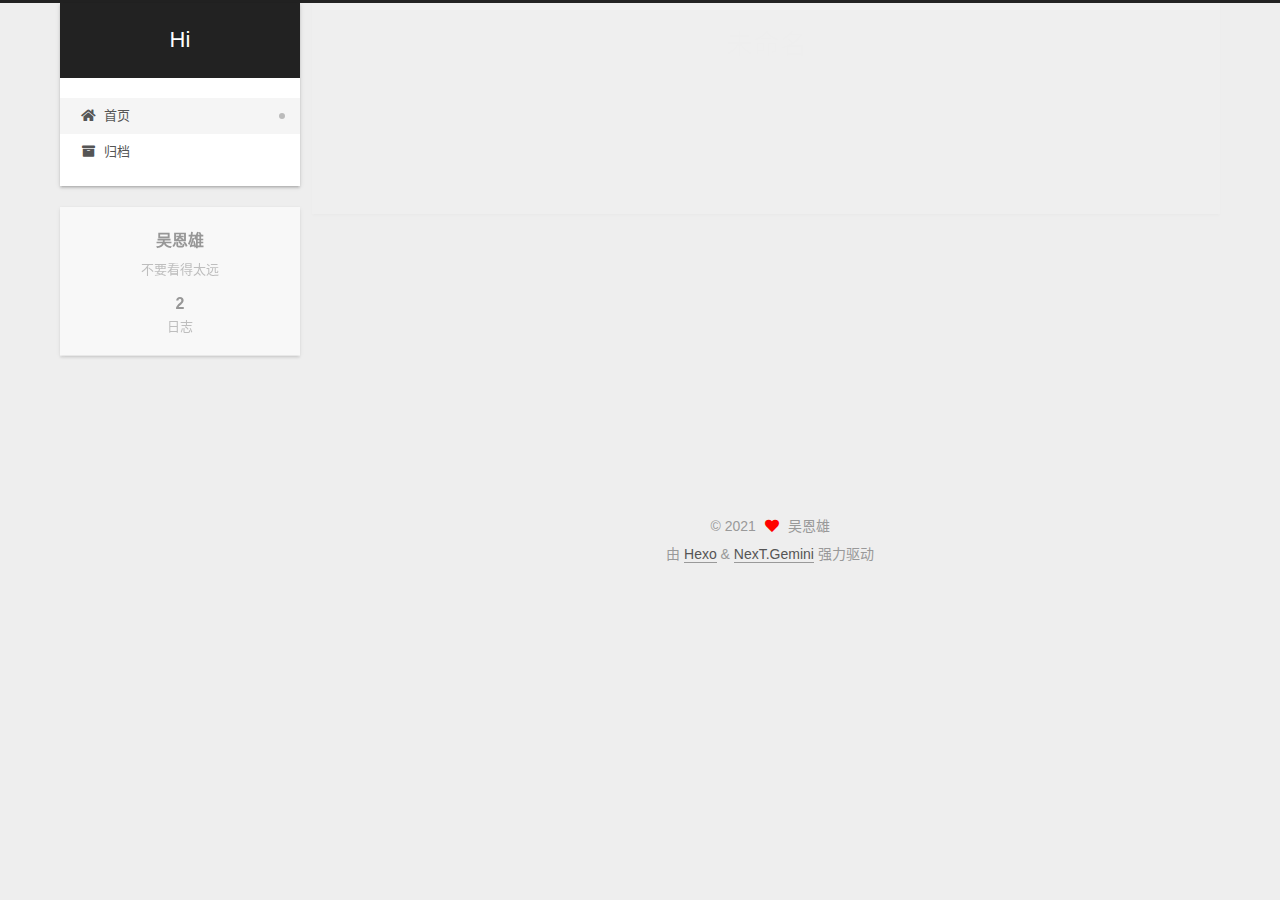
==== commit 8846eb36: "Site updated: 2021-09-04 21:45:07" ====
--- a/index.html
+++ b/index.html
@@ -172,7 +172,7 @@
               <span class="post-meta-item-text">发表于</span>
               
 
-              <time title="创建时间：2021-09-04 20:56:51 / 修改时间：21:35:09" itemprop="dateCreated datePublished" datetime="2021-09-04T20:56:51+08:00">2021-09-04</time>
+              <time title="创建时间：2021-09-04 20:56:51 / 修改时间：21:44:18" itemprop="dateCreated datePublished" datetime="2021-09-04T20:56:51+08:00">2021-09-04</time>
             </span>
 
           
@@ -186,8 +186,7 @@
     <div class="post-body" itemprop="articleBody">
 
       
-          <p>#OGRE中的场景管理</p>
-
+          
       
     </div>
 
@@ -231,7 +230,7 @@
               <span class="post-meta-item-text">发表于</span>
               
 
-              <time title="创建时间：2021-09-04 20:56:28 / 修改时间：21:35:23" itemprop="dateCreated datePublished" datetime="2021-09-04T20:56:28+08:00">2021-09-04</time>
+              <time title="创建时间：2021-09-04 20:56:28 / 修改时间：21:44:51" itemprop="dateCreated datePublished" datetime="2021-09-04T20:56:28+08:00">2021-09-04</time>
             </span>
 
           
@@ -245,7 +244,7 @@
     <div class="post-body" itemprop="articleBody">
 
       
-          <p>#OGRE的渲染流程</p>
+          <p>title：OGRE中的渲染流程</p>
 
       
     </div>
--- a/css/main.css
+++ b/css/main.css
@@ -1168,7 +1168,7 @@
 }
 .links-of-author a::before,
 .links-of-author span.exturl::before {
-  background: #5ec266;
+  background: #3eff1c;
   border-radius: 50%;
   content: ' ';
   display: inline-block;
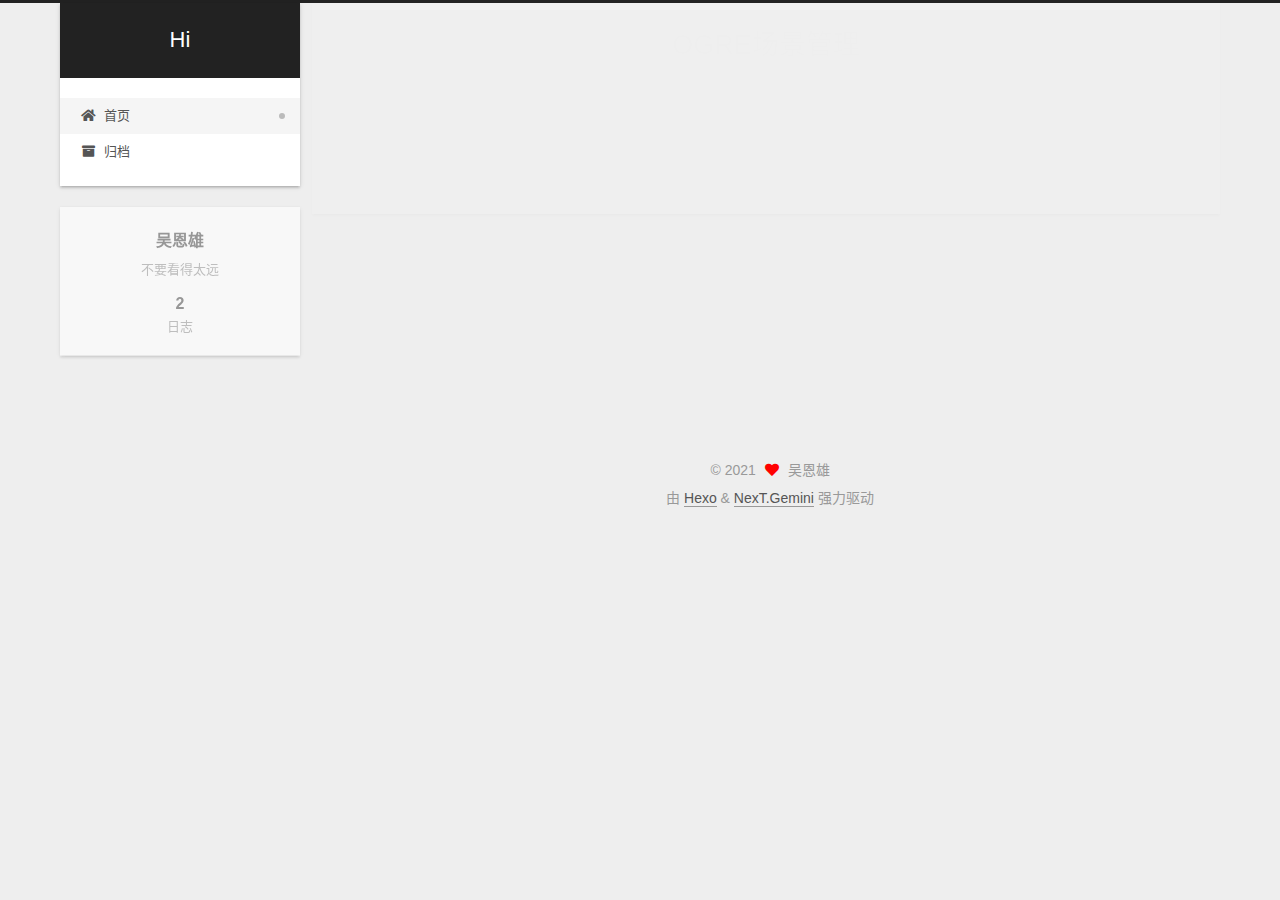
==== commit e902dcc2: "Site updated: 2021-09-05 00:12:41" ====
--- a/index.html
+++ b/index.html
@@ -147,7 +147,7 @@
   
   
   <article itemscope itemtype="http://schema.org/Article" class="post-block" lang="zh-CN">
-    <link itemprop="mainEntityOfPage" href="http://example.com/2021/09/04/OGRE%E4%B8%AD%E7%9A%84%E5%9C%BA%E6%99%AF%E7%AE%A1%E7%90%86/">
+    <link itemprop="mainEntityOfPage" href="http://example.com/2021/09/05/OGRE%E5%9C%BA%E6%99%AF%E7%AE%A1%E7%90%86/">
 
     <span hidden itemprop="author" itemscope itemtype="http://schema.org/Person">
       <meta itemprop="image" content="/images/avatar.gif">
@@ -161,7 +161,7 @@
       <header class="post-header">
         <h2 class="post-title" itemprop="name headline">
           
-            <a href="/2021/09/04/OGRE%E4%B8%AD%E7%9A%84%E5%9C%BA%E6%99%AF%E7%AE%A1%E7%90%86/" class="post-title-link" itemprop="url">未命名</a>
+            <a href="/2021/09/05/OGRE%E5%9C%BA%E6%99%AF%E7%AE%A1%E7%90%86/" class="post-title-link" itemprop="url">OGRE场景管理</a>
         </h2>
 
         <div class="post-meta">
@@ -170,9 +170,8 @@
                 <i class="far fa-calendar"></i>
               </span>
               <span class="post-meta-item-text">发表于</span>
-              
-
-              <time title="创建时间：2021-09-04 20:56:51 / 修改时间：21:44:18" itemprop="dateCreated datePublished" datetime="2021-09-04T20:56:51+08:00">2021-09-04</time>
+
+              <time title="创建时间：2021-09-05 00:12:07" itemprop="dateCreated datePublished" datetime="2021-09-05T00:12:07+08:00">2021-09-05</time>
             </span>
 
           
@@ -205,7 +204,7 @@
   
   
   <article itemscope itemtype="http://schema.org/Article" class="post-block" lang="zh-CN">
-    <link itemprop="mainEntityOfPage" href="http://example.com/2021/09/04/OGRE%E4%B8%AD%E7%9A%84%E6%B8%B2%E6%9F%93%E6%B5%81%E7%A8%8B/">
+    <link itemprop="mainEntityOfPage" href="http://example.com/2021/09/05/OGRE%E6%B8%B2%E6%9F%93%E6%B5%81%E7%A8%8B/">
 
     <span hidden itemprop="author" itemscope itemtype="http://schema.org/Person">
       <meta itemprop="image" content="/images/avatar.gif">
@@ -219,7 +218,7 @@
       <header class="post-header">
         <h2 class="post-title" itemprop="name headline">
           
-            <a href="/2021/09/04/OGRE%E4%B8%AD%E7%9A%84%E6%B8%B2%E6%9F%93%E6%B5%81%E7%A8%8B/" class="post-title-link" itemprop="url">未命名</a>
+            <a href="/2021/09/05/OGRE%E6%B8%B2%E6%9F%93%E6%B5%81%E7%A8%8B/" class="post-title-link" itemprop="url">OGRE渲染流程</a>
         </h2>
 
         <div class="post-meta">
@@ -228,9 +227,8 @@
                 <i class="far fa-calendar"></i>
               </span>
               <span class="post-meta-item-text">发表于</span>
-              
-
-              <time title="创建时间：2021-09-04 20:56:28 / 修改时间：21:44:51" itemprop="dateCreated datePublished" datetime="2021-09-04T20:56:28+08:00">2021-09-04</time>
+
+              <time title="创建时间：2021-09-05 00:11:03" itemprop="dateCreated datePublished" datetime="2021-09-05T00:11:03+08:00">2021-09-05</time>
             </span>
 
           
@@ -244,8 +242,7 @@
     <div class="post-body" itemprop="articleBody">
 
       
-          <p>title：OGRE中的渲染流程</p>
-
+          
       
     </div>
 
--- a/css/main.css
+++ b/css/main.css
@@ -1168,7 +1168,7 @@
 }
 .links-of-author a::before,
 .links-of-author span.exturl::before {
-  background: #3eff1c;
+  background: #2a4f71;
   border-radius: 50%;
   content: ' ';
   display: inline-block;
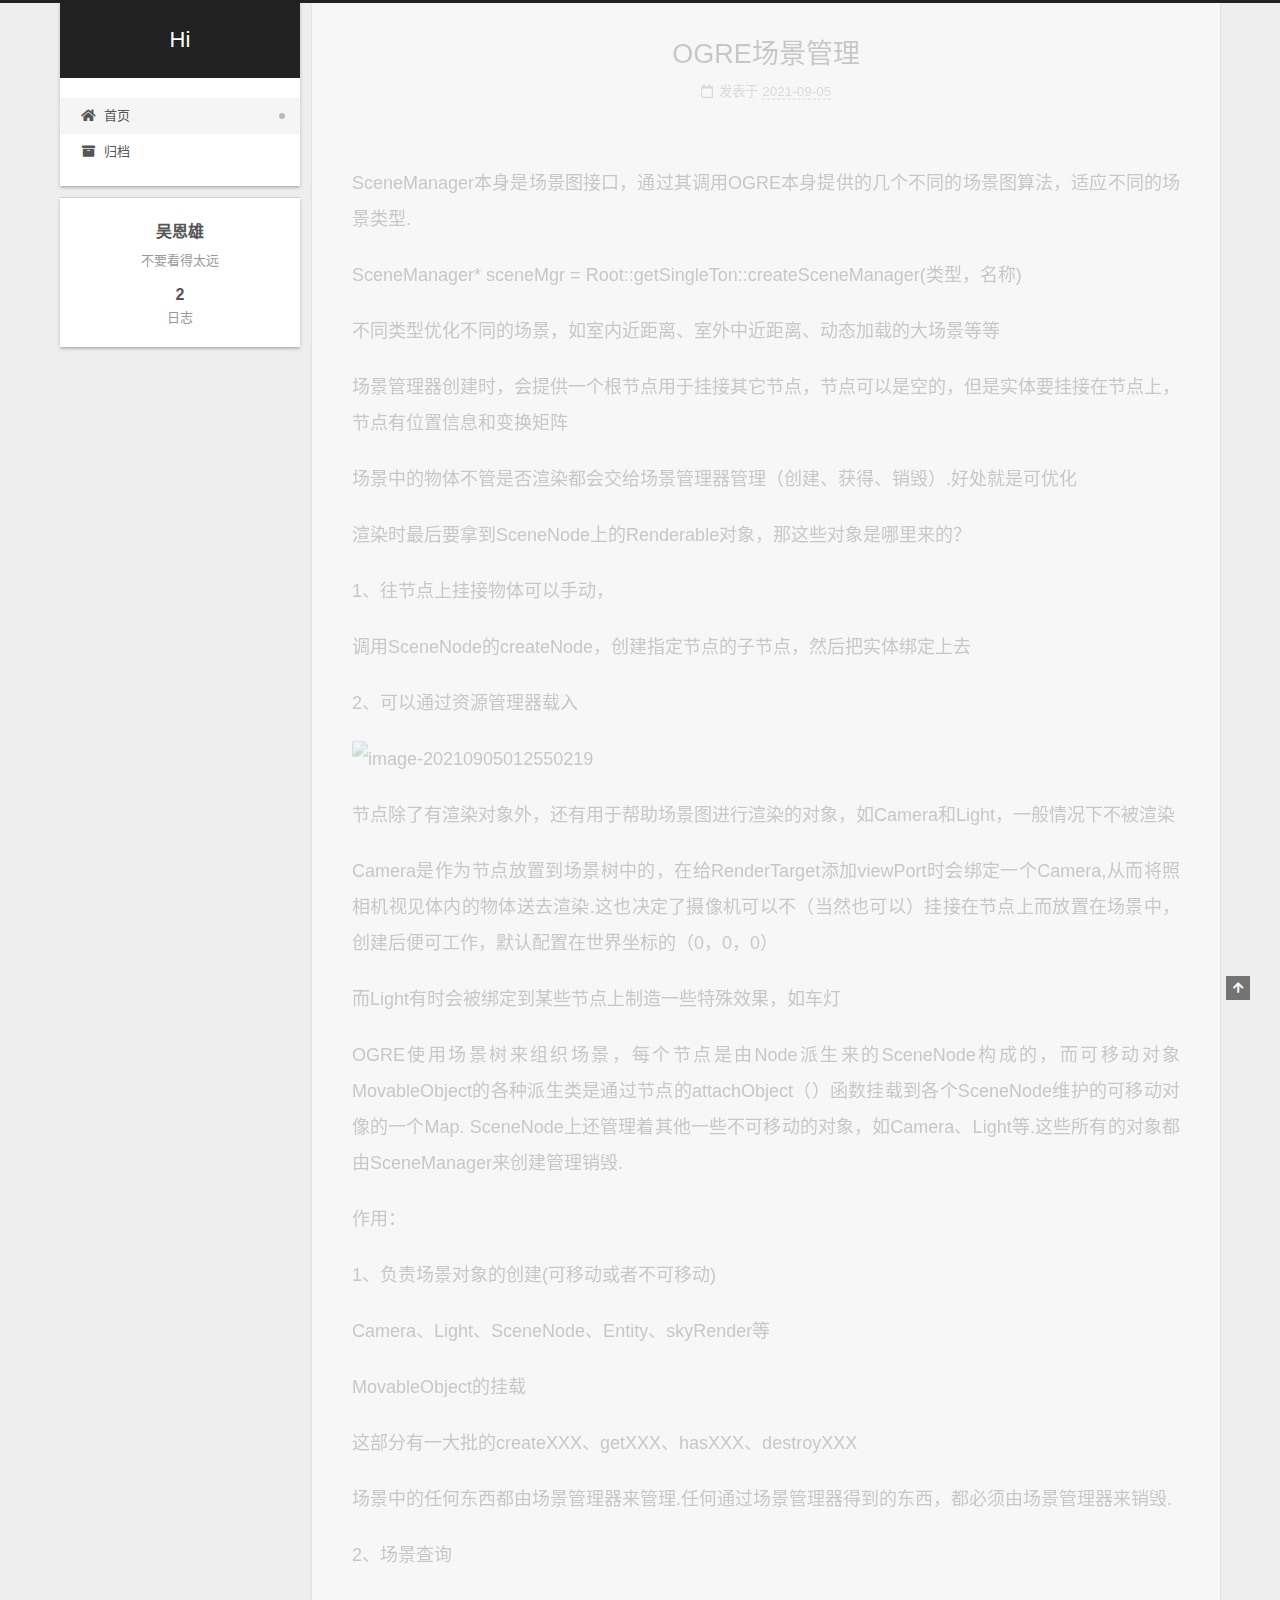
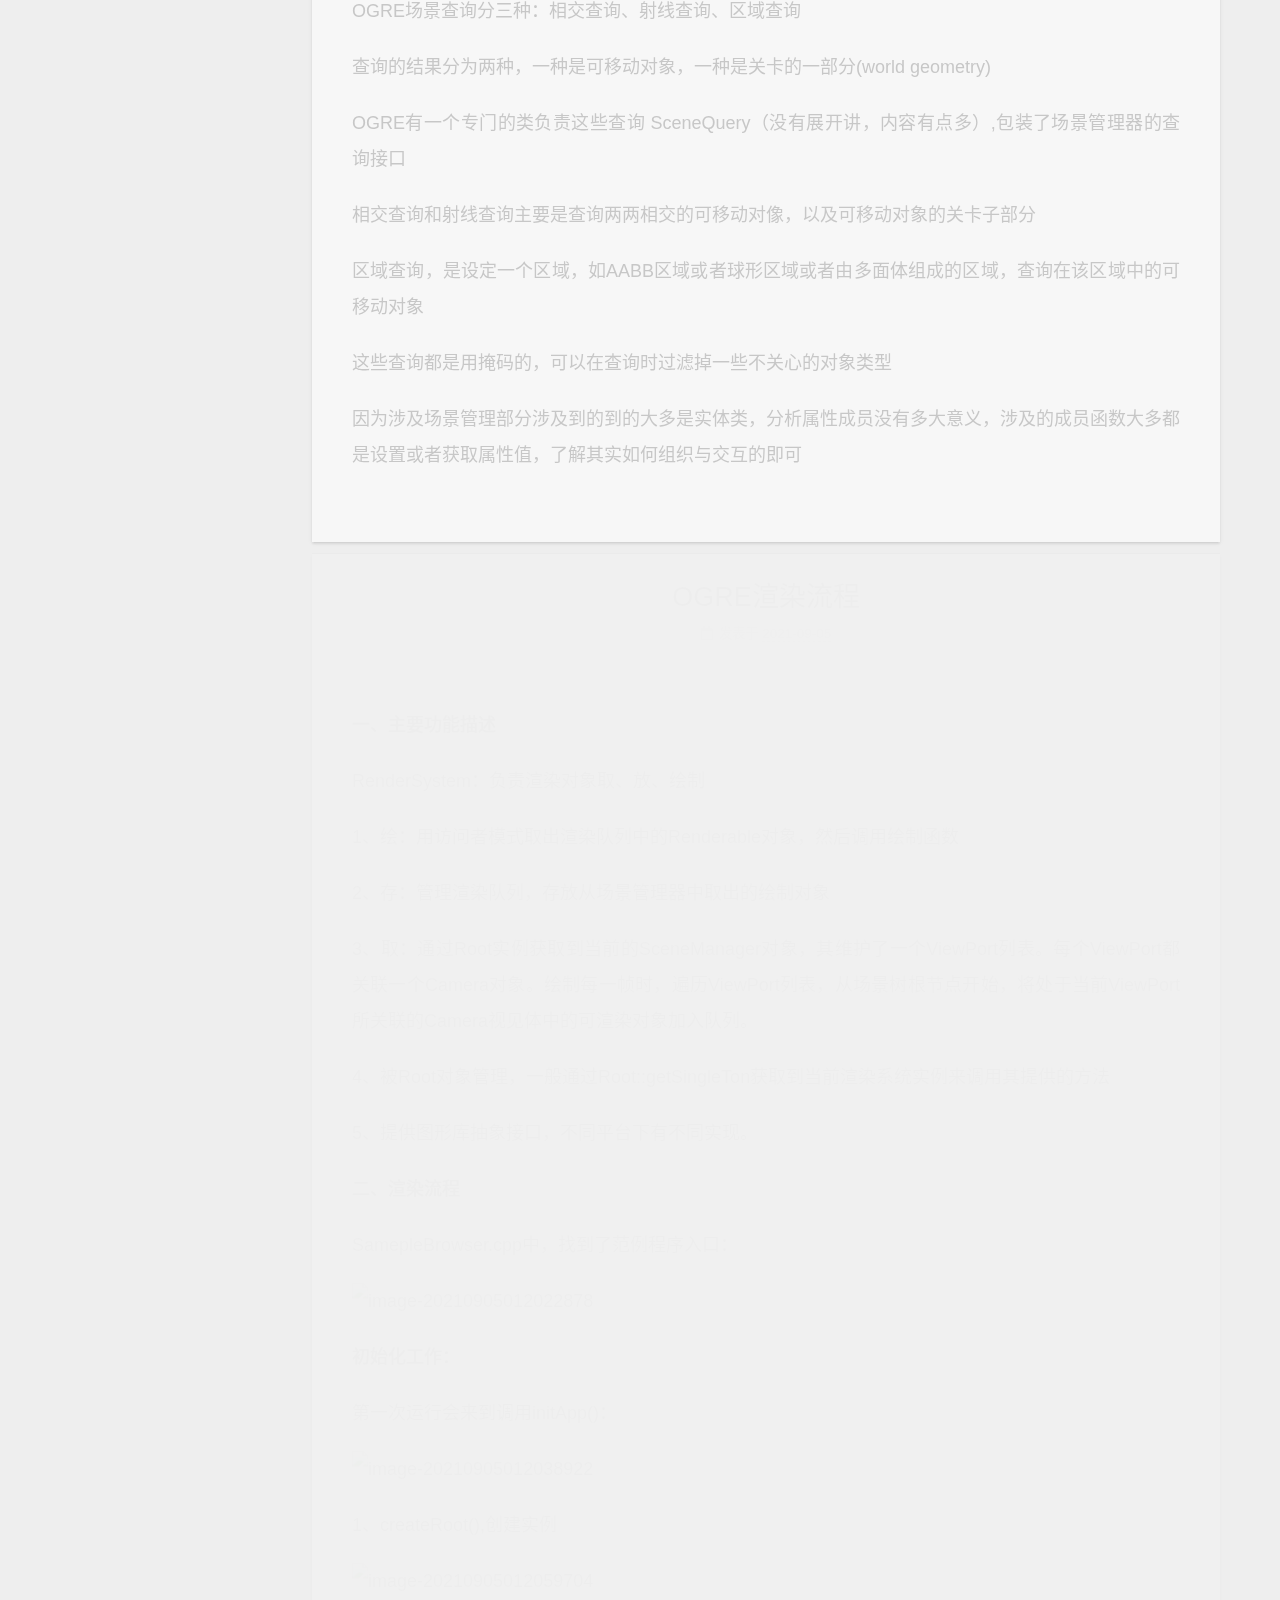
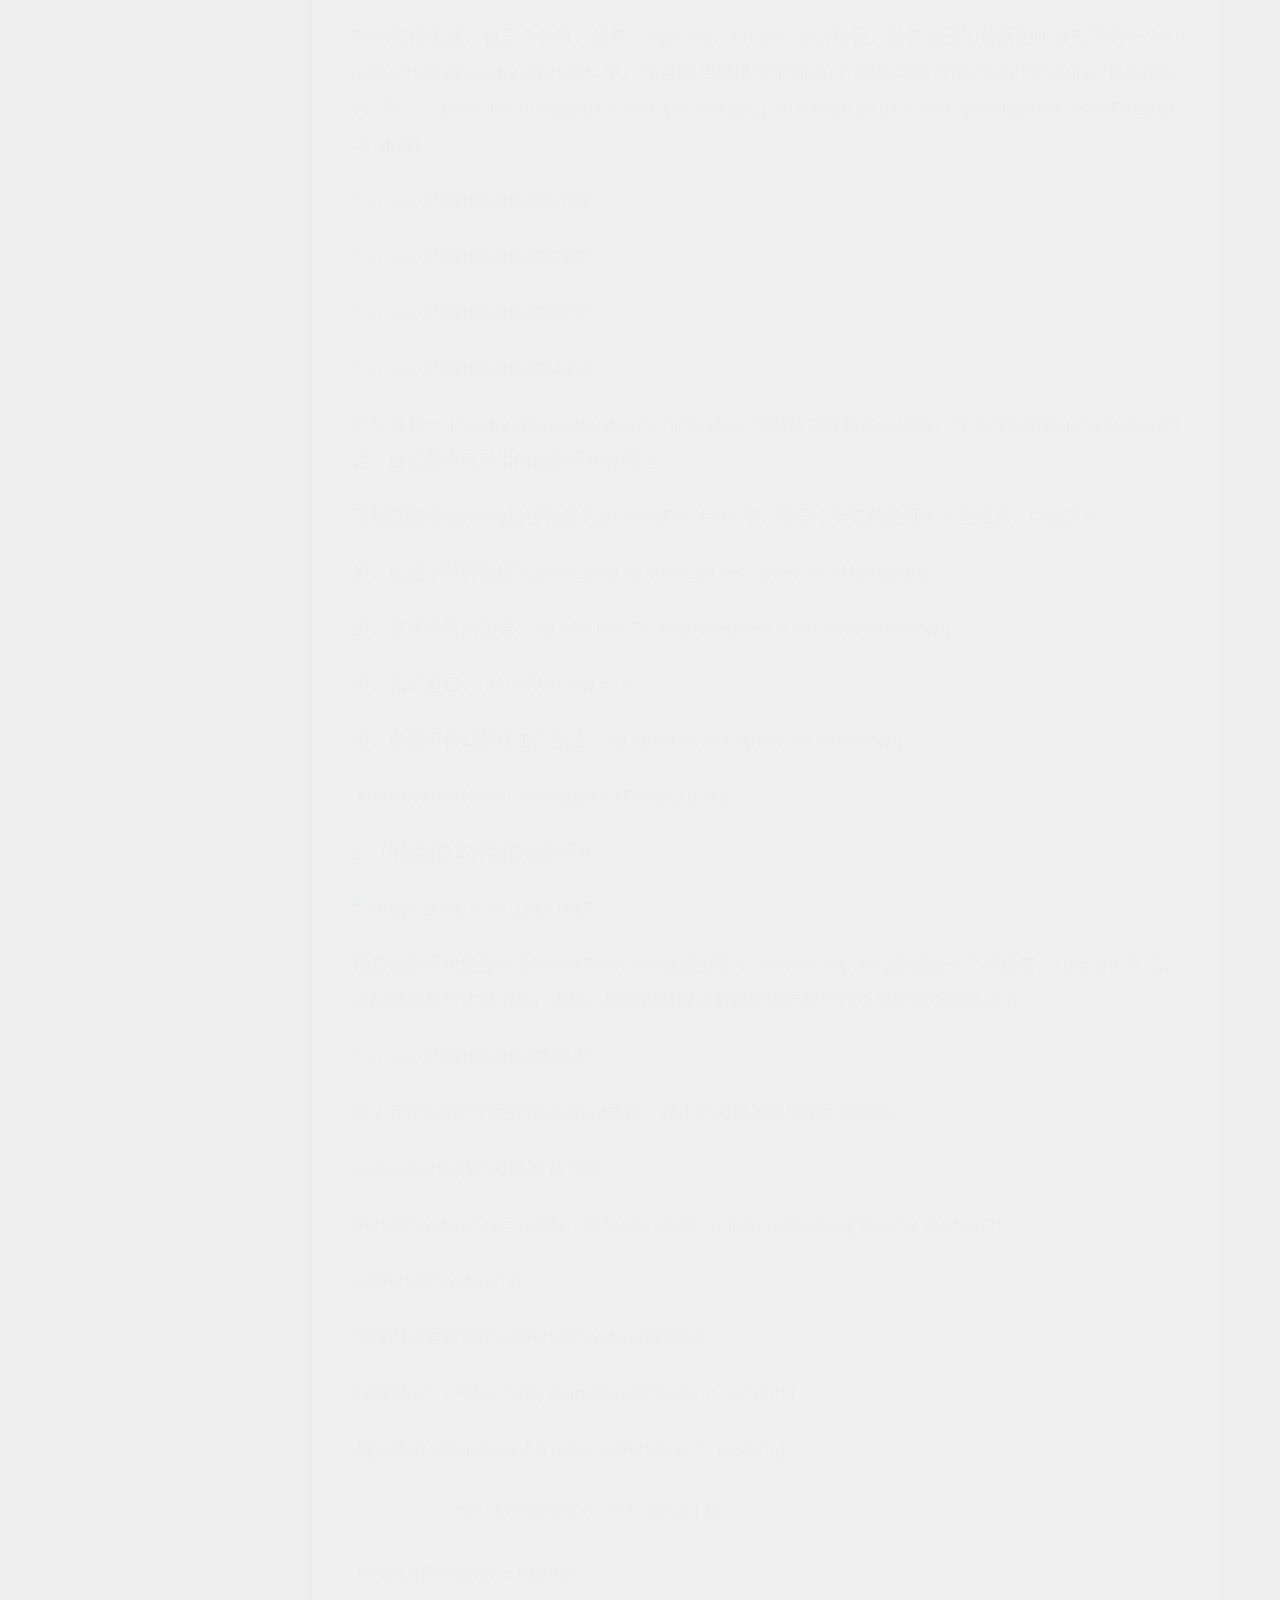
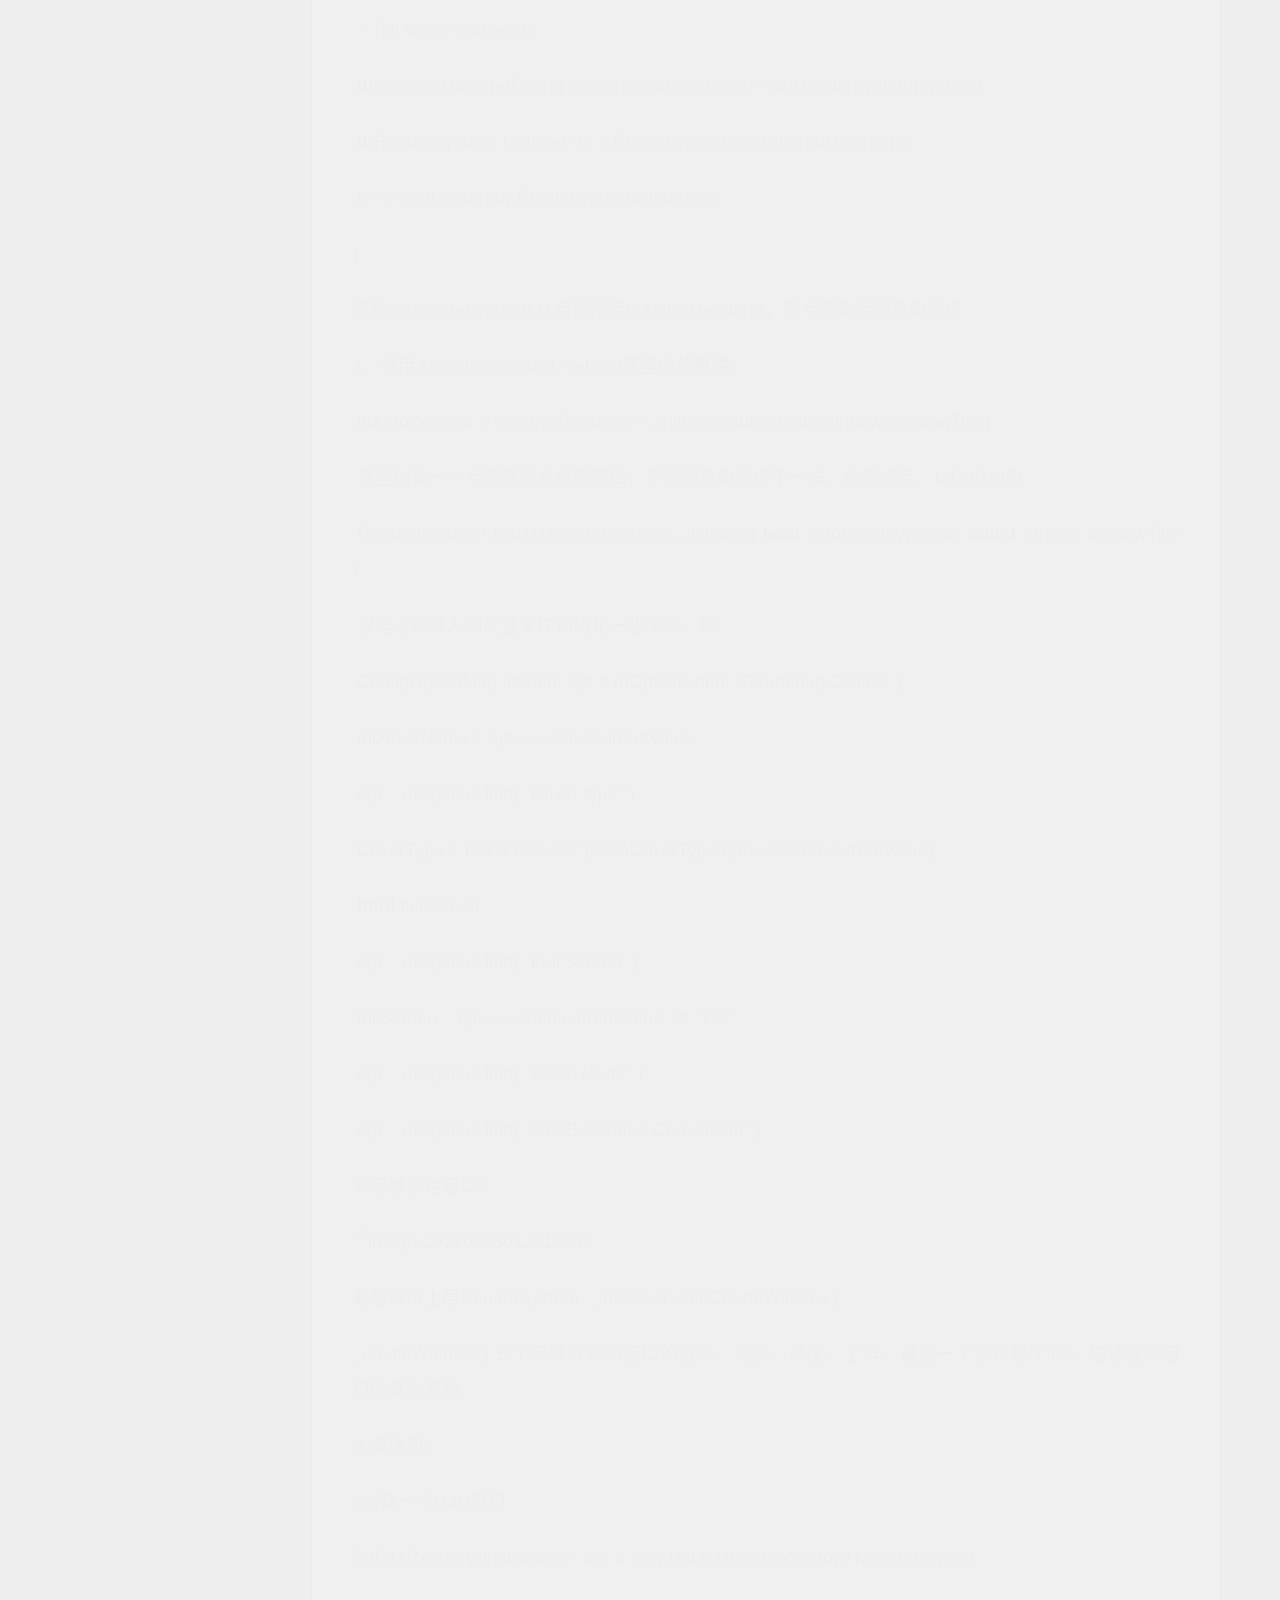
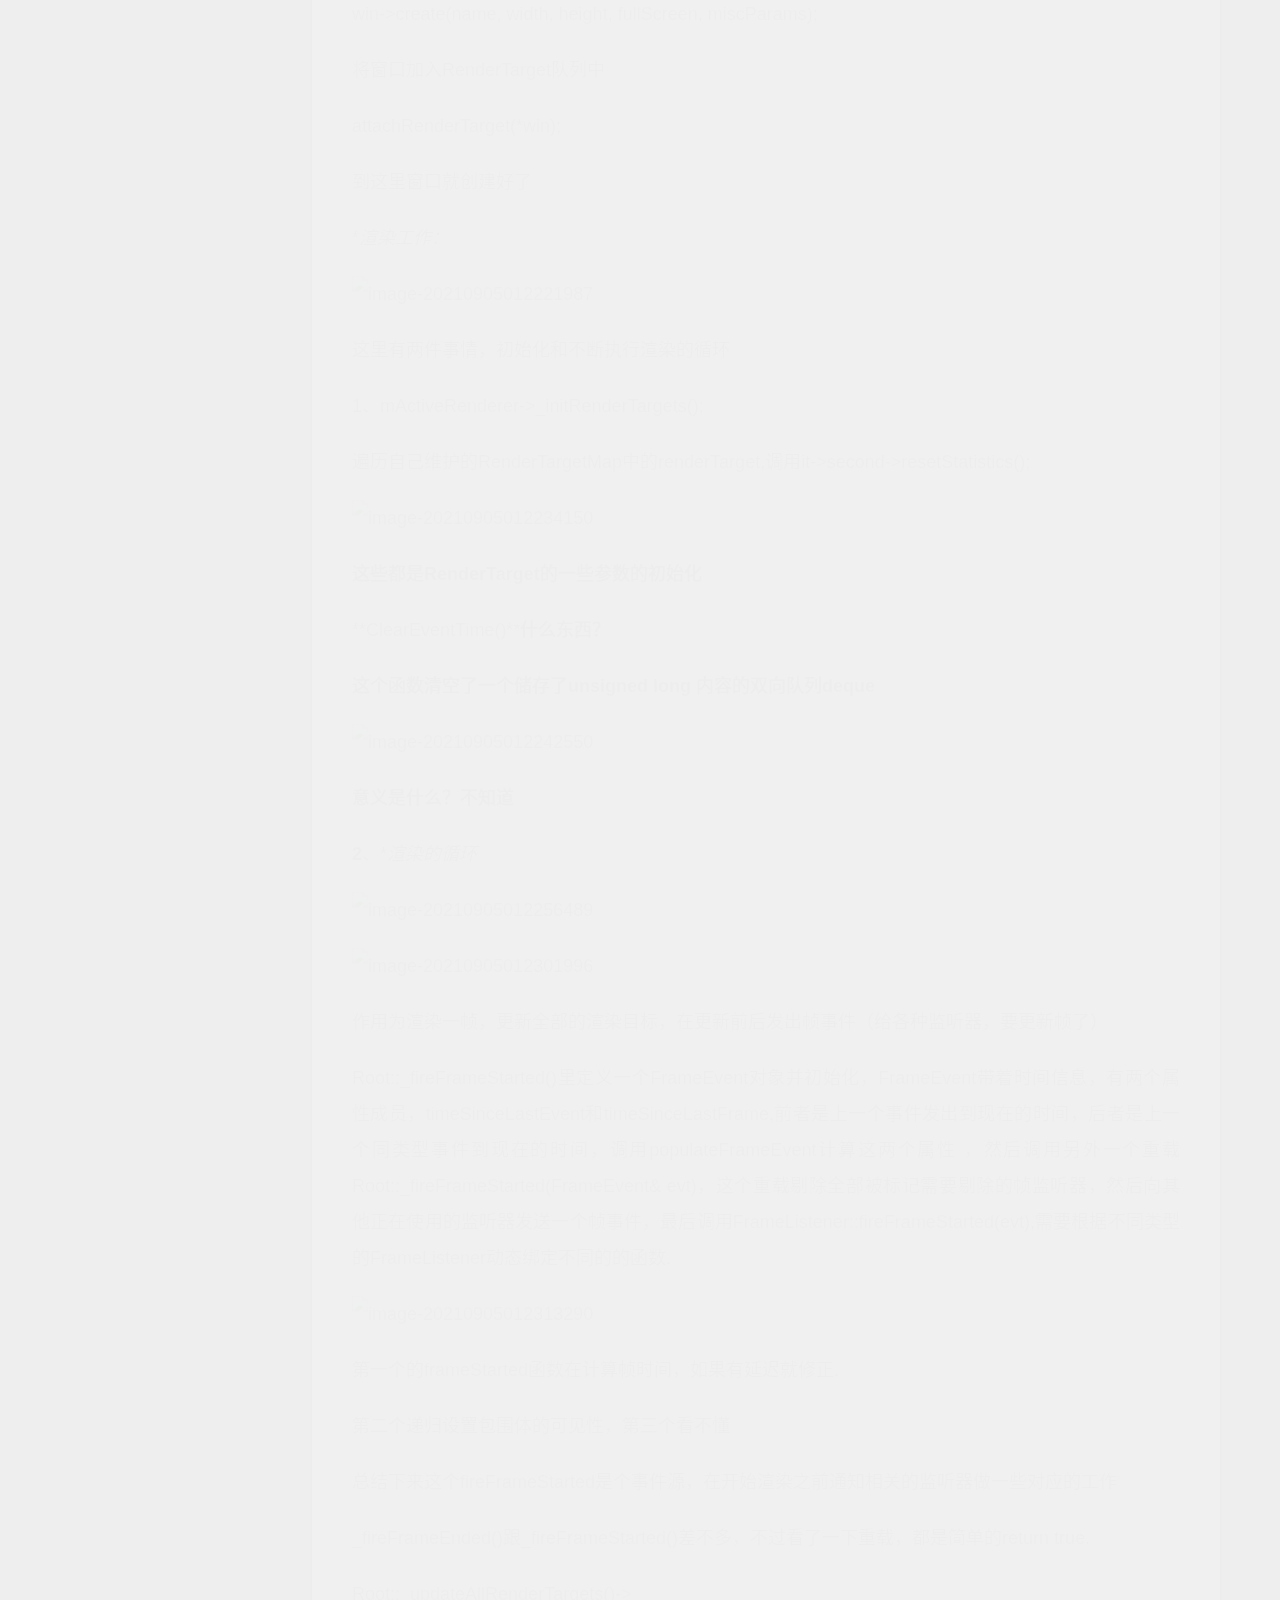
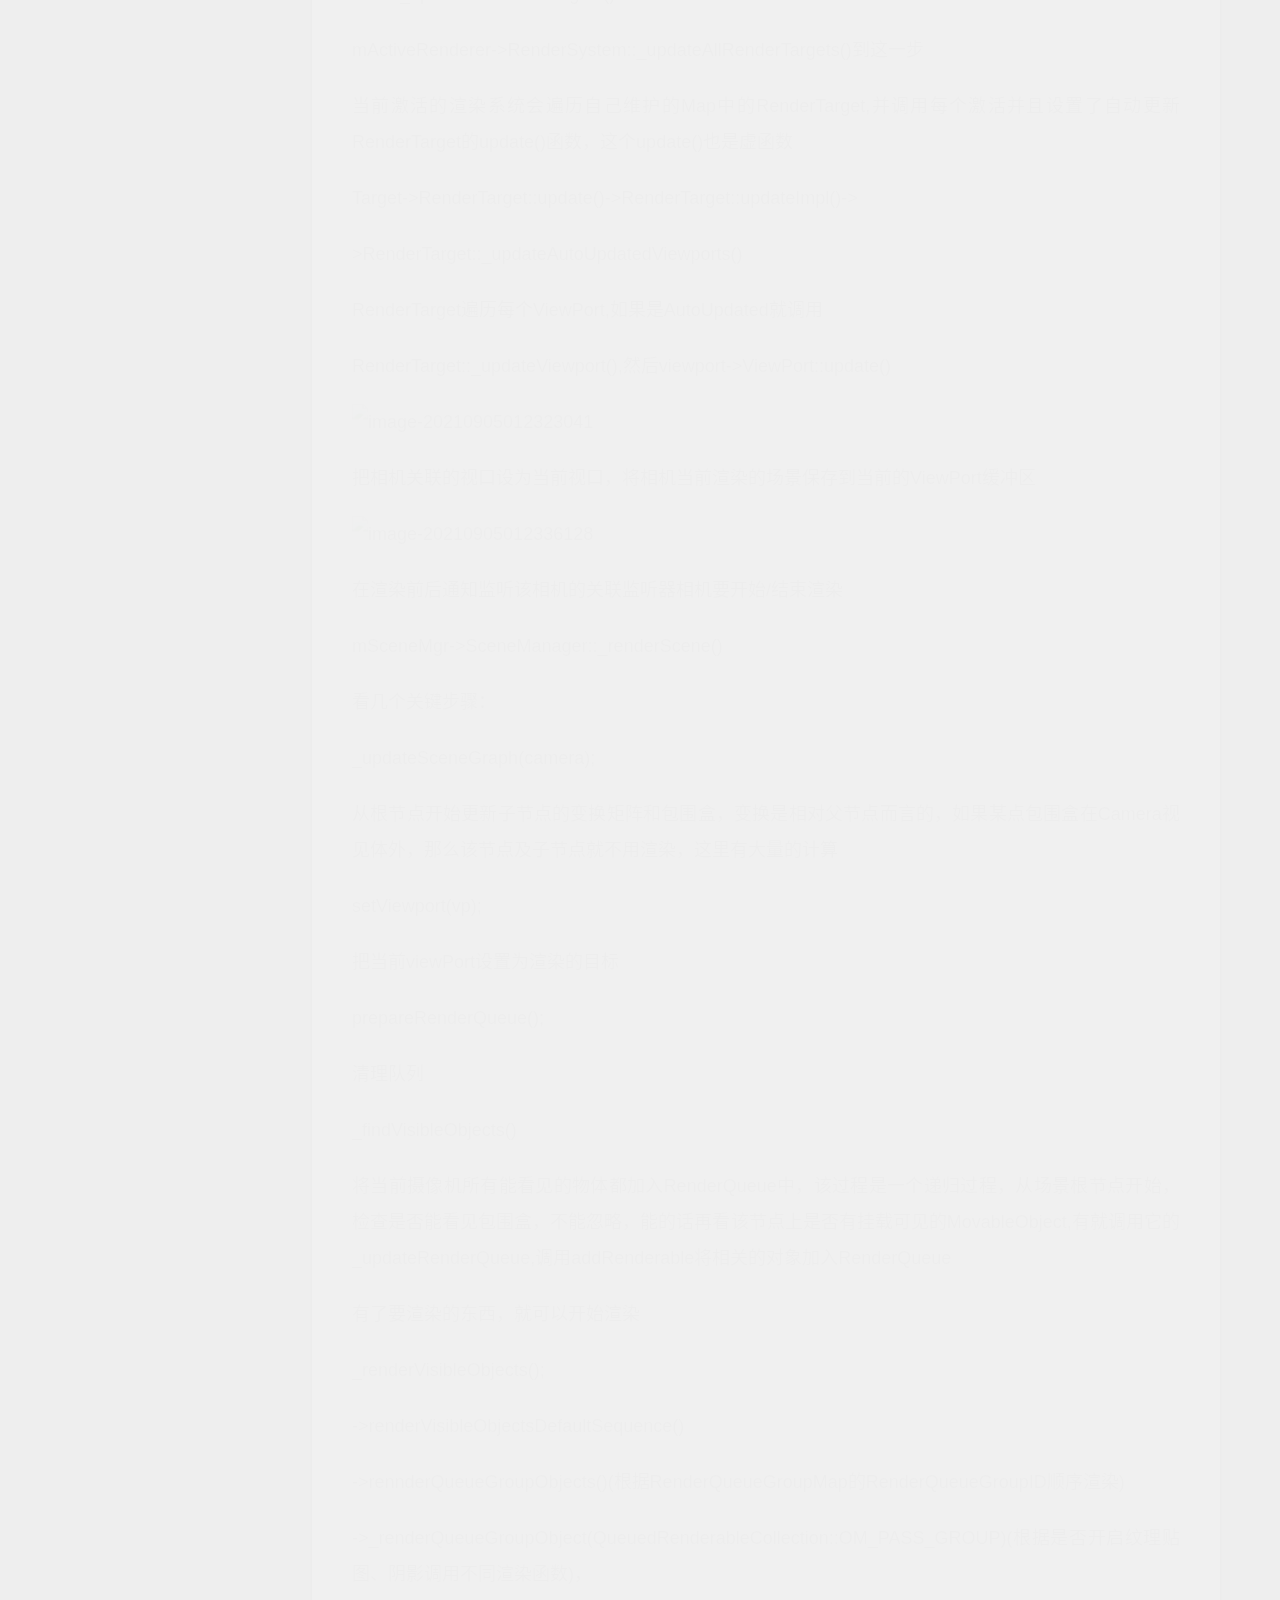
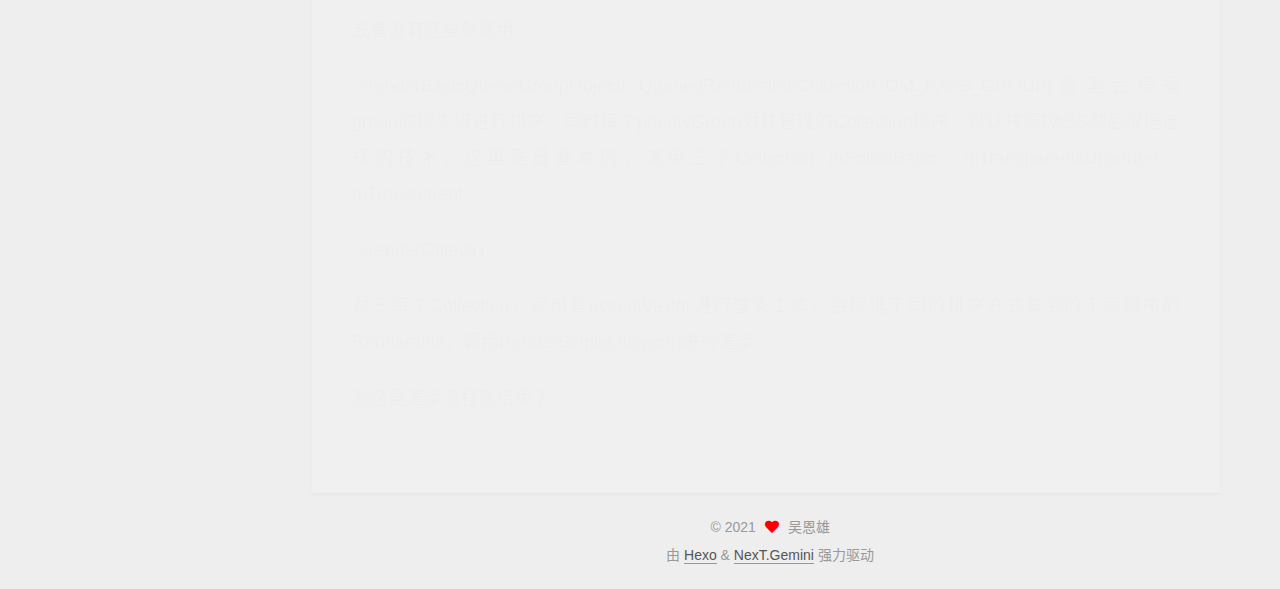
==== commit c31c132e: "Site updated: 2021-09-05 01:27:58" ====
--- a/index.html
+++ b/index.html
@@ -170,8 +170,9 @@
                 <i class="far fa-calendar"></i>
               </span>
               <span class="post-meta-item-text">发表于</span>
-
-              <time title="创建时间：2021-09-05 00:12:07" itemprop="dateCreated datePublished" datetime="2021-09-05T00:12:07+08:00">2021-09-05</time>
+              
+
+              <time title="创建时间：2021-09-05 00:12:07 / 修改时间：01:27:30" itemprop="dateCreated datePublished" datetime="2021-09-05T00:12:07+08:00">2021-09-05</time>
             </span>
 
           
@@ -185,7 +186,35 @@
     <div class="post-body" itemprop="articleBody">
 
       
-          
+          <p>SceneManager本身是场景图接口，通过其调用OGRE本身提供的几个不同的场景图算法，适应不同的场景类型.</p>
+<p>SceneManager* sceneMgr = Root::getSingleTon::createSceneManager(类型，名称)</p>
+<p>不同类型优化不同的场景，如室内近距离、室外中近距离、动态加载的大场景等等</p>
+<p>场景管理器创建时，会提供一个根节点用于挂接其它节点，节点可以是空的，但是实体要挂接在节点上，节点有位置信息和变换矩阵</p>
+<p>场景中的物体不管是否渲染都会交给场景管理器管理（创建、获得、销毁）.好处就是可优化</p>
+<p>渲染时最后要拿到SceneNode上的Renderable对象，那这些对象是哪里来的？</p>
+<p>1、往节点上挂接物体可以手动，</p>
+<p>调用SceneNode的createNode，创建指定节点的子节点，然后把实体绑定上去</p>
+<p>2、可以通过资源管理器载入</p>
+<p><img src="C:\Users\32125\AppData\Roaming\Typora\typora-user-images\image-20210905012550219.png" alt="image-20210905012550219"></p>
+<p>节点除了有渲染对象外，还有用于帮助场景图进行渲染的对象，如Camera和Light，一般情况下不被渲染</p>
+<p>Camera是作为节点放置到场景树中的，在给RenderTarget添加viewPort时会绑定一个Camera,从而将照相机视见体内的物体送去渲染.这也决定了摄像机可以不（当然也可以）挂接在节点上而放置在场景中，创建后便可工作，默认配置在世界坐标的（0，0，0）</p>
+<p>而Light有时会被绑定到某些节点上制造一些特殊效果，如车灯</p>
+<p>OGRE使用场景树来组织场景，每个节点是由Node派生来的SceneNode构成的，而可移动对象MovableObject的各种派生类是通过节点的attachObject（）函数挂载到各个SceneNode维护的可移动对像的一个Map. SceneNode上还管理着其他一些不可移动的对象，如Camera、Light等.这些所有的对象都由SceneManager来创建管理销毁.</p>
+<p>作用：</p>
+<p>1、负责场景对象的创建(可移动或者不可移动)</p>
+<p>Camera、Light、SceneNode、Entity、skyRender等</p>
+<p>MovableObject的挂载</p>
+<p>这部分有一大批的createXXX、getXXX、hasXXX、destroyXXX</p>
+<p>场景中的任何东西都由场景管理器来管理.任何通过场景管理器得到的东西，都必须由场景管理器来销毁.</p>
+<p>2、场景查询</p>
+<p>OGRE场景查询分三种：相交查询、射线查询、区域查询</p>
+<p>查询的结果分为两种，一种是可移动对象，一种是关卡的一部分(world geometry)</p>
+<p>OGRE有一个专门的类负责这些查询  SceneQuery（没有展开讲，内容有点多）,包装了场景管理器的查询接口</p>
+<p>相交查询和射线查询主要是查询两两相交的可移动对像，以及可移动对象的关卡子部分</p>
+<p>区域查询，是设定一个区域，如AABB区域或者球形区域或者由多面体组成的区域，查询在该区域中的可移动对象</p>
+<p>这些查询都是用掩码的，可以在查询时过滤掉一些不关心的对象类型</p>
+<p>因为涉及场景管理部分涉及到的到的大多是实体类，分析属性成员没有多大意义，涉及的成员函数大多都是设置或者获取属性值，了解其实如何组织与交互的即可</p>
+
       
     </div>
 
@@ -227,8 +256,9 @@
                 <i class="far fa-calendar"></i>
               </span>
               <span class="post-meta-item-text">发表于</span>
-
-              <time title="创建时间：2021-09-05 00:11:03" itemprop="dateCreated datePublished" datetime="2021-09-05T00:11:03+08:00">2021-09-05</time>
+              
+
+              <time title="创建时间：2021-09-05 00:11:03 / 修改时间：01:27:35" itemprop="dateCreated datePublished" datetime="2021-09-05T00:11:03+08:00">2021-09-05</time>
             </span>
 
           
@@ -242,7 +272,131 @@
     <div class="post-body" itemprop="articleBody">
 
       
-          
+          <p><strong>一、主要功能描述</strong></p>
+<p>RenderSystem：负责渲染对象取、放、绘制</p>
+<p>1、绘：用访问者模式取出渲染队列中的Renderable对象，然后调用绘制函数</p>
+<p>2、存：管理渲染队列，存放从场景管理器中取出的绘制对象</p>
+<p>3、取：通过Root实例获取到当前的SceneManager对象，其维护了一个ViewPort列表。每个ViewPort都关联一个Camera对象。绘制每一帧时，遍历ViewPort列表，从场景树根节点开始，将处于当前ViewPort所关联的Camera视见体中的可渲染对象加入队列。 </p>
+<p>4、被Root对象管理，一般通过Root::getSingleTon获取到当前渲染系统实例来调用其提供的方法</p>
+<p>5、提供图形库抽象接口，不同平台下有不同实现。</p>
+<p><strong>二、渲染流程</strong></p>
+<p>SamepleBrowser.cpp中，找到了范例程序入口：</p>
+<p><img src="C:\Users\32125\AppData\Roaming\Typora\typora-user-images\image-20210905012022878.png" alt="image-20210905012022878"></p>
+<p><strong>初始化工作：</strong></p>
+<p>第一次运行会来到调用initApp()：</p>
+<p><img src="C:\Users\32125\AppData\Roaming\Typora\typora-user-images\image-20210905012038922.png" alt="image-20210905012038922"></p>
+<p>1、createRoot(),创建实例</p>
+<p><img src="C:\Users\32125\AppData\Roaming\Typora\typora-user-images\image-20210905012059704.png" alt="image-20210905012059704"></p>
+<p>Root构造函数，有三个参数，插件、ogre.cfg、和ogre.log的路径，插件路径加载后的lib会被放到一个叫mPluginLibs的vector&lt;DynLib*&gt;中，并且会调用根据不同plugin类型动态调用dllStartPlugin()，以D3D11为例：Root::LoadPlugins()-&gt;Root::LoadPlugin()-&gt;dllStarPlugin()-&gt;Root::getSingleton.installPlugin()-&gt;install()</p>
+<p><img src="C:\Users\32125\AppData\Roaming\Typora\typora-user-images\image-20210905012116832.png" alt="image-20210905012116832"></p>
+<p><img src="C:\Users\32125\AppData\Roaming\Typora\typora-user-images\image-20210905012122219.png" alt="image-20210905012122219"></p>
+<p><img src="C:\Users\32125\AppData\Roaming\Typora\typora-user-images\image-20210905012126589.png" alt="image-20210905012126589"></p>
+<p><img src="C:\Users\32125\AppData\Roaming\Typora\typora-user-images\image-20210905012134393.png" alt="image-20210905012134393"></p>
+<p>最后填充一个vector&lt;RenderSystem*&gt; mRenders,可以认为就是信息填充，并没有真的RenderSystem创建，应该是表示可用的渲染系统有哪些</p>
+<p>而配置文件ogre.cfg路径名存到mConfigFileName中，第三个参数就是打印一些信息，除此之外</p>
+<p>1）、创建了各种各样的manager:XXXManager.reset(new XXXManager())</p>
+<p>2）、文件系统的加载：XXXArchiveFactory.reset(new XXXArchiveFactory())</p>
+<p>3）、自动窗口：mAutoWindow = 0</p>
+<p>4）、各种可移动物体工厂创建：XXXFactory.reset(new XXXFactory());</p>
+<p>​           addMovableObjectFactory(mXXXFactory.get()) </p>
+<p>2、加载配置文件配置渲染系统</p>
+<p><img src="C:\Users\32125\AppData\Roaming\Typora\typora-user-images\image-20210905012147615.png" alt="image-20210905012147615"></p>
+<p>设置渲染系统是在一个叫oneTimeConfig()里做的，showConfiDialog会弹出一个对话框，让选渲染系统，然后用配置文件存下来，退出。再次启动时来到这里读配置文件不为空就不会弹框了</p>
+<p><img src="C:\Users\32125\AppData\Roaming\Typora\typora-user-images\image-20210905012155509.png" alt="image-20210905012155509"></p>
+<p>这个存下来的文件会有各种Root属性，其中最关键的是渲染引擎类型.</p>
+<p>  restoreConfig()最关键的 操作是</p>
+<p>RenderSystem* rs = getRenderSystemByName(cfg.getSetting(“Render System”));</p>
+<p> setRenderSystem(rs);</p>
+<p>让我们来看看这个setRenderSystem()的结构</p>
+<p><strong>void</strong> Root::setRenderSystem(RenderSystem* system) { </p>
+<p>​      <strong>if</strong>( mActiveRenderer &amp;&amp; mActiveRenderer != system ) </p>
+<pre><code>          mActiveRenderer-&gt;shutdown(); 
+</code></pre>
+<p>​    mActiveRenderer = system; </p>
+<p>​    // Tell scene managers </p>
+<p>​    <strong>if</strong>(mSceneManagerEnum)   mSceneManagerEnum-&gt;setRenderSystem(system); </p>
+<p>​    <strong>if</strong>(RenderSystem::Listener* ls = RenderSystem::getSharedListener()) </p>
+<p>​             ls-&gt;eventOccurred(“RenderSystemChanged”); </p>
+<p>  } </p>
+<p>这是setRenderSystem,作用是指定mActiveRenderer，即当前激活的渲染系统</p>
+<p>3、调用ApplictionContext::setup()这里做的事情：</p>
+<p>​    mAutoWindow = mActiveRenderer-&gt;_initialise(autoCreateWindow, windowTitle);</p>
+<p>​    这里创建一个当前渲染系统的窗口，不同的渲染系统不一样，动态绑定，以D3D为例</p>
+<p>​    RenderWindow* D3D11RenderSystem::_initialise( <strong>bool</strong> autoCreateWindow, <strong>const</strong> String&amp; windowTitle ) </p>
+<p>​    根据之前读入的配置文件初始化一些字段，如</p>
+<p>​    ConfigOptionMap::iterator opt = mOptions.find( “Rendering Device” ); </p>
+<p>​    mDriverName = opt-&gt;second.currentValue; </p>
+<p>​    opt = mOptions.find( “Driver type” ); </p>
+<p>​    DriverType = D3D11Device::parseDriverType(opt-&gt;second.currentValue);</p>
+<p>​    <strong>bool</strong> fullScreen; </p>
+<p>​    opt = mOptions.find( “Full Screen” ); </p>
+<p>​    fullScreen = opt-&gt;second.currentValue == “Yes”; </p>
+<p>​    opt = mOptions.find( “Video Mode” ); </p>
+<p>​    opt = mOptions.find( “sRGB Gamma Conversion” ); </p>
+<p> 紧接着创建窗口：</p>
+<p><img src="C:\Users\32125\AppData\Roaming\Typora\typora-user-images\image-20210905012212333.png" alt="image-20210905012212333"></p>
+<p>最后调用上层RenderSystem::_initialise( autoCreateWindow );</p>
+<p>­_createWindow(),五个参数分别为窗口的名字、宽度、高度、全屏、最后一个参数是个list，描述渲染窗口的其他参数</p>
+<p>关键语句：</p>
+<p>//创建一个D3D窗口</p>
+<p>D3D11RenderWindowBase* win = new D3D11RenderWindowHwnd(mDevice);</p>
+<p>win-&gt;create(name, width, height, fullScreen, miscParams);</p>
+<p>将窗口加入RenderTarget队列中</p>
+<p>attachRenderTarget(*win);</p>
+<p>到这里窗口就创建好了</p>
+<p>*<em>渲染工作：</em></p>
+<p><img src="C:\Users\32125\AppData\Roaming\Typora\typora-user-images\image-20210905012221987.png" alt="image-20210905012221987"></p>
+<p>这里有两件事情，初始化和不断执行渲染的循环</p>
+<p>1、mActiveRenderer-&gt;_initRenderTargets();</p>
+<p>遍历自己维护的RenderTargetMap中的renderTarget,调用it-&gt;second-&gt;resetStatistics();</p>
+<p><img src="C:\Users\32125\AppData\Roaming\Typora\typora-user-images\image-20210905012234150.png" alt="image-20210905012234150"></p>
+<p><strong>这些都是RenderTarget的一些参数的初始化</strong> </p>
+<p>**ClearEventTime()**<strong>什么东西？</strong></p>
+<p><strong>这个函数清空了一个储存了unsigned long 内容的双向队列deque</strong></p>
+<p><img src="C:\Users\32125\AppData\Roaming\Typora\typora-user-images\image-20210905012242550.png" alt="image-20210905012242550"></p>
+<p><strong>意义是什么？不知道</strong></p>
+<p><strong>2</strong>、*<em>渲染的循环</em></p>
+<p><img src="C:\Users\32125\AppData\Roaming\Typora\typora-user-images\image-20210905012256489.png" alt="image-20210905012256489"></p>
+<p><img src="C:\Users\32125\AppData\Roaming\Typora\typora-user-images\image-20210905012301996.png" alt="image-20210905012301996"></p>
+<p>作用为渲染一帧，更新全部的渲染目标，在更新前后发出帧事件（给各种监听器，要更新帧了）</p>
+<p>Root::_fireFrameStarted()里定义一个FrameEvent对象并初始化，FrameEvent带着时间信息，有两个属性成员，timeSinceLastEvent和timeSinceLastFrame,前者是上一个事件发出到现在的时间，后者是上一个同类型事件到现在的时间，调用populateFrameEvent计算这两个属性 ，然后调用另外一个重载Root::_fireFrameStarted(FrameEvent&amp; evt)，这个重载剔除全部被标记需要剔除的帧监听器，然后向其他正在使用的监听器发送一个帧事件，最后调用FrameListener::fireFrameStarted(evt),需要根据不同类型的FrameListener动态绑定不同的的函数.</p>
+<p><img src="C:\Users\32125\AppData\Roaming\Typora\typora-user-images\image-20210905012313290.png" alt="image-20210905012313290"></p>
+<p>第一个的frameStarted函数在计算帧时间，如果有延迟就修正.</p>
+<p>第二个递归设置包围体的可见性，第三个看不懂</p>
+<p>总结下来这个fireFrameStarted是个事件源，在开始渲染之前通知相关的监听器做一些对应的工作</p>
+<p>_fireFrameEnded()跟_fireFrameStarted()差不多，不过看了一下重载，都是简单的return true.</p>
+<p>Root::_updateAllRenderTargets()-&gt;</p>
+<p>mActiveRenderer-&gt;RenderSystem::_updateAllRenderTargets()到这一步</p>
+<p>当前激活的渲染系统会遍历自己维护的Map中的RenderTarget,并调用每个激活并且设置了自动更新RenderTarget的update()函数，这个update()也是虚函数</p>
+<p>Target-&gt;RenderTarget::update()-&gt;RenderTarget::updateImpl()-&gt;</p>
+<p>&gt;RenderTarget::_updateAutoUpdatedViewports()</p>
+<p>RenderTarget遍历每个ViewPort,如果是AutoUpdated就调用</p>
+<p>RenderTarget::_updateViewport(),然后viewport-&gt;ViewPort::update()</p>
+<p><img src="C:\Users\32125\AppData\Roaming\Typora\typora-user-images\image-20210905012323041.png" alt="image-20210905012323041"></p>
+<p>把相机关联的视口设为当前视口，将相机当前渲染的场景保存到当前的ViewPort缓冲区</p>
+<p><img src="C:\Users\32125\AppData\Roaming\Typora\typora-user-images\image-20210905012336128.png" alt="image-20210905012336128"></p>
+<p>在渲染前后通知监听该相机的关联监听器相机要开始/结束渲染</p>
+<p>mSceneMgr-&gt;SceneManager::_renderScene()</p>
+<p>看几个关键步骤：</p>
+<p>_updateSceneGraph(camera);</p>
+<p>从根节点开始更新子节点的变换矩阵和包围盒，变换是相对父节点而言的，如果某点包围盒在Camera视见体外，那么该节点及子节点就不用渲染，这里有大量的计算</p>
+<p>setViewport(vp);</p>
+<p>把当前viewPort设置为渲染的目标</p>
+<p>prepareRenderQueue();</p>
+<p>清理队列</p>
+<p>_findVisibleObjects()</p>
+<p>将当前摄像机所有能看见的物体都加入RenderQueue中，该过程是一个递归过程，从场景根节点开始，检查是否能看见包围盒，不能忽略，能的话再看该节点上是否有挂载可见的MovableObject,有就调用它的_updateRenderQueue,调用addRenderable将相关的对象加入RenderQueue</p>
+<p>有了要渲染的东西，就可以开始渲染</p>
+<p>_renderVisibleObjects();</p>
+<p>-&gt;renderVisibleObjectsDefaultSequence()</p>
+<p>-&gt;rennderQueueGroupObjects()(根据RenderQueueGroupMap的RenderQueueGroupID顺序渲染)</p>
+<p>-&gt;_renderQueueGroupObject(QueuedRenderableCollection::OM_PASS_GROUP)(根据是否开启纹理贴图、阴影调用不同渲染函数)，</p>
+<p>或者没有这些就调用：</p>
+<p>-&gt;renderBasicQueueGroupObject( QueuedRenderableCollection::OM_PASS_GROUP)这里会根据group的优先级进行排序，同时每个priorityGroup对其管理的Collection排序，默认按照PASS然后根据选择的技术，这里是最基本的，渲染三个Collection: mSolidsBasic、mTransparentsUnsorted、mTransparent</p>
+<p>-&gt;renderObject()</p>
+<p>对于每个Collection，调用其acceptVisitor进行渲染工作，会根据不同的排序方式拿到的不同顺序的Renderable，调用RenderSingleObeject()进行渲染</p>
+<p>到这里渲染流程就结束了。</p>
+
       
     </div>
 
--- a/css/main.css
+++ b/css/main.css
@@ -1168,7 +1168,7 @@
 }
 .links-of-author a::before,
 .links-of-author span.exturl::before {
-  background: #2a4f71;
+  background: #ffff95;
   border-radius: 50%;
   content: ' ';
   display: inline-block;
